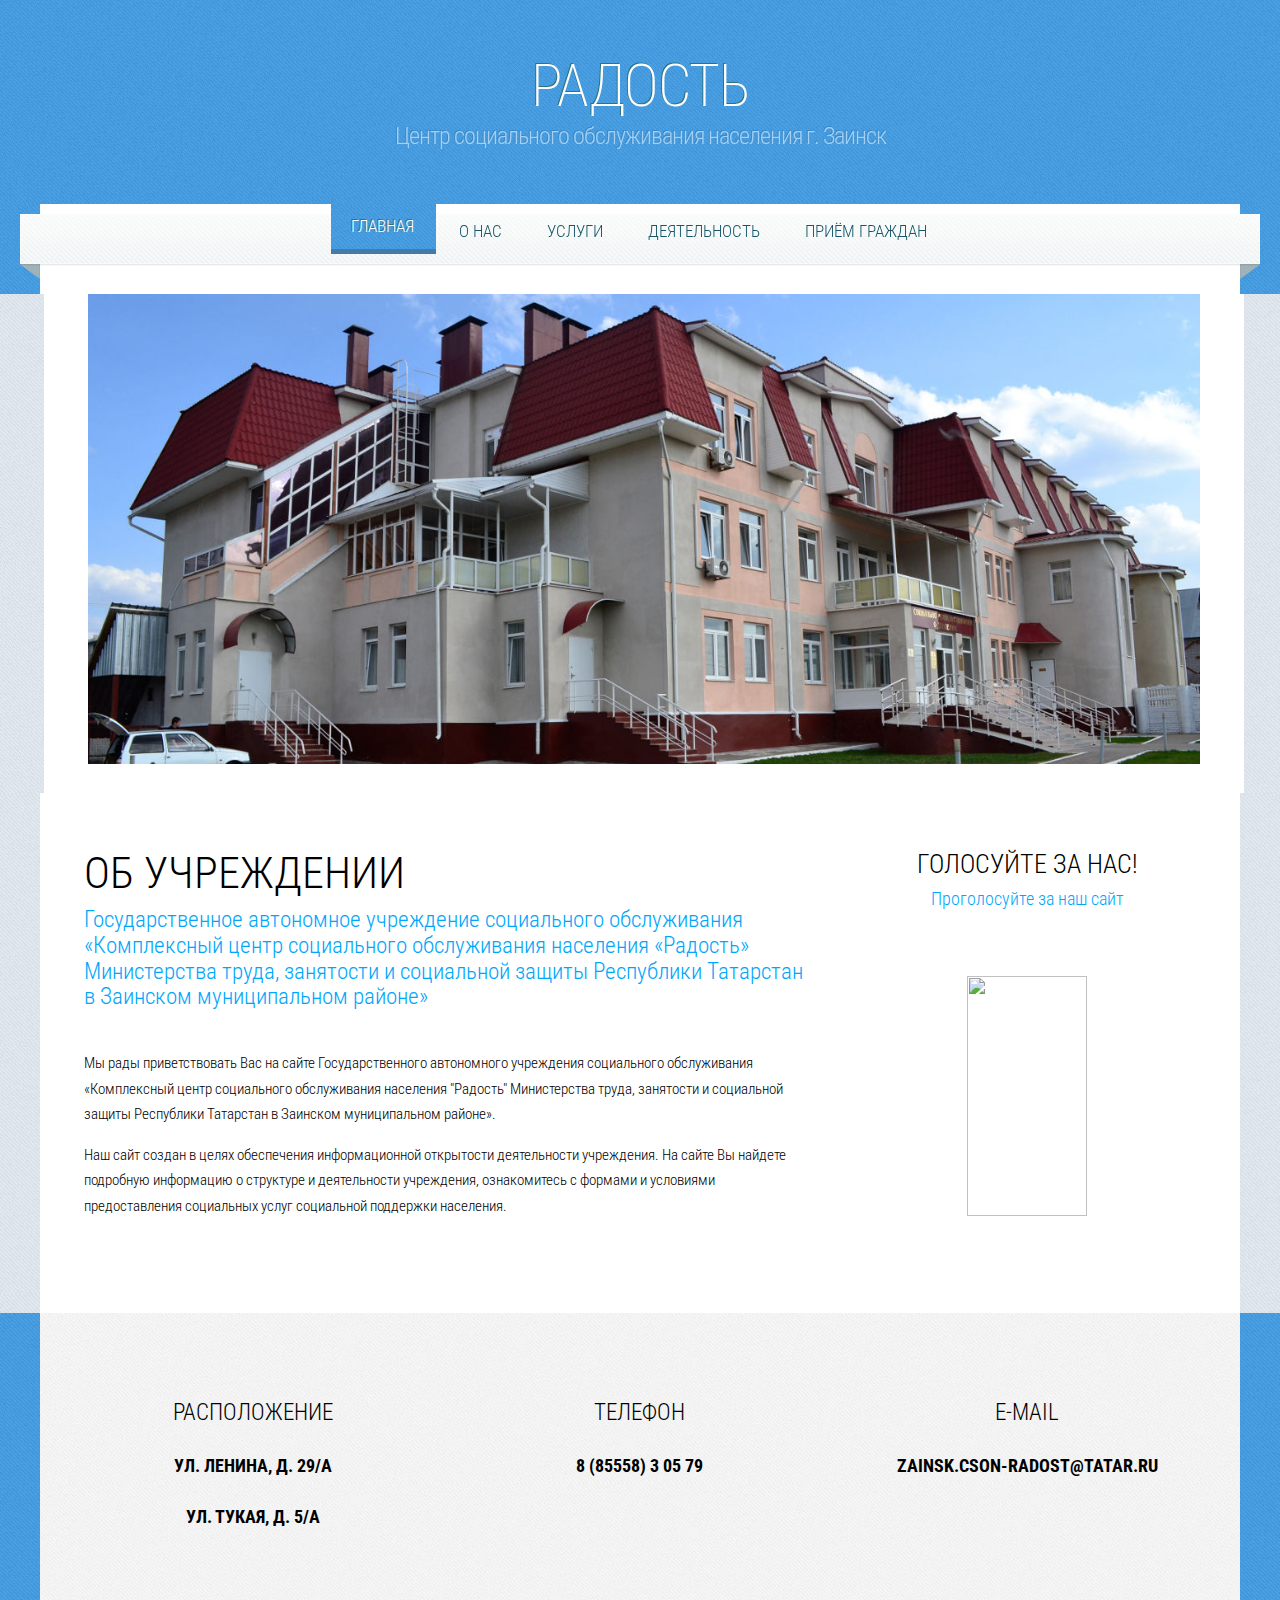
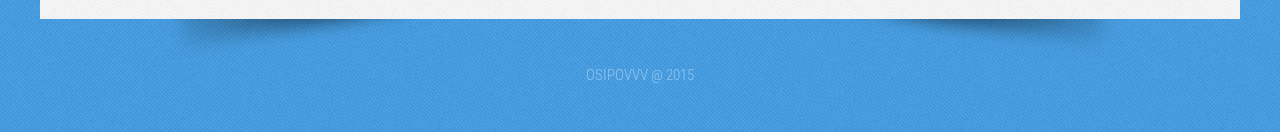
==== index.html @ c6bfb9ac "no message" ====
<!DOCTYPE HTML>
<!--
	Aqueous by TEMPLATED
    templated.co @templatedco
    Released for free under the Creative Commons Attribution 3.0 license (templated.co/license)
-->
<html>
	<head>
		<title>ЦСОН Радость</title>
		<meta http-equiv="content-type" content="text/html; charset=utf-8" />
		<meta name="description" content="" />
		<meta name="keywords" content="" />
		<link href='http://fonts.googleapis.com/css?family=Roboto+Condensed:700italic,400,300,700' rel='stylesheet' type='text/css'>
		<!--[if lte IE 8]><script src="js/html5shiv.js" type="text/javascript"></script><![endif]-->
		<script src="http://ajax.googleapis.com/ajax/libs/jquery/1.11.0/jquery.min.js"></script>
		<script src="js/skel.min.js"></script>
		<script src="js/skel-panels.min.js"></script>
		<script src="js/init.js"></script>
		<noscript>
			<link rel="stylesheet" href="css/skel-noscript.css" />
			<link rel="stylesheet" href="css/style.css" />
			<link rel="stylesheet" href="css/style-desktop.css" />
		</noscript>
	</head>
	<body class="homepage">

	<!-- Header -->
	<div id="header-wrapper">
		<div id="header">
			<div class="container">
				<div id="logo"> <!-- Logo -->
					<h1><a href="#">Радость</a></h1>
					<span>Центр социального обслуживания населения г. Заинск</span>
				</div>
			</div>
			<div id="menu-wrapper">
				<div class="container">
					<nav id="nav">
						<ul>
							<li class="active"><a href="index.html">Главная</a></li>
							<li><a href=#>О Нас</a></li>
							<li><a href=#>Услуги</a></li>
							<li><a href=#>Деятельность</a></li>
							<li><a href=#>Приём граждан</a></li>
						</ul>
					</nav>
				</div>
			</div>
		</div>
	</div>
	<!-- Header -->

	<!-- Main -->
		<div id="main-wrapper">

			<div id="banner">
				<div class="container">
					<div class="row">
						<section>
							<a href="#" class="image full"><img src="images/pics01.jpg" alt=""></a>
						</section>
					</div>
				</div>
			</div>

			<div class="container">
				<div id="main">

					<div class="row">

						<!-- Content -->
							<div id="content" class="8u skel-cell-important">
								<section>
									<header>
										<h2>Об учреждении</h2>
										<span class="byline">Государственное автономное учреждение социального обслуживания «Комплексный центр социального обслуживания населения «Радость»  Министерства труда, занятости и социальной защиты Республики Татарстан в Заинском муниципальном районе»</span>
									</header>
									<p>Мы рады приветствовать Вас на сайте Государственного автономного  учреждения социального обслуживания  «Комплексный центр социального обслуживания  населения "Радость" Министерства труда, занятости и социальной защиты Республики Татарстан в Заинском муниципальном районе».</p>
									<p>
										Наш сайт создан в целях обеспечения информационной открытости деятельности учреждения.
На сайте Вы найдете подробную информацию о структуре и деятельности учреждения, ознакомитесь с формами и условиями предоставления  социальных услуг социальной поддержки населения.
									</p>
								</section>
							</div>

						<!-- Sidebar -->
							<div id="sidebar" class="4u">
								<section>
									<header>
										<h2>Голосуйте за нас!</h2>
										<span class="byline">Проголосуйте за наш сайт</span>
									</header>
									<br>
									<a href="http://soc-grade.shkollegi.info/list/sendvote?id=190" target="_blank"><img height="240" width="120" src="http://soc-grade.shkollegi.info/img/s_banner.png"/></a>
								</section>
							</div>

					</div>

				</div>
			</div>
		</div>
	<!-- /Main -->

	<!-- Footer -->
		<div class="container">
			<div id="footer">
				<div class="row">
					<section class="4u">
						<header>
							<h2>Расположение</h2>
						</header>
						<h2>ул. Ленина, д. 29/а </h2></br>
						<h2>ул. Тукая, д. 5/а</h2>
					</section>
					<section class="4u">
						<header>
							<h2>Телефон</h2>
						</header>
						<h2>8 (85558) 3 05 79</h2>
					</section>
					<section class="4u">
						<header>
							<h2>E-mail</h2>
						</header>
						<h2>Zainsk.Cson-Radost@tatar.ru</h2>
					</section>
				</div>
			</div>
		</div>
	<!-- /Footer -->

	<!-- Copyright -->
		<div id="copyright">
			<div class="container">
				OsipoVVV @ 2015
			</div>
		</div>


	</body>
</html>
---- css/skel-noscript.css ----
/* Resets (http://meyerweb.com/eric/tools/css/reset/ | v2.0 | 20110126 | License: none (public domain)) */

	html,body,div,span,applet,object,iframe,h1,h2,h3,h4,h5,h6,p,blockquote,pre,a,abbr,acronym,address,big,cite,code,del,dfn,em,img,ins,kbd,q,s,samp,small,strike,strong,sub,sup,tt,var,b,u,i,center,dl,dt,dd,ol,ul,li,fieldset,form,label,legend,table,caption,tbody,tfoot,thead,tr,th,td,article,aside,canvas,details,embed,figure,figcaption,footer,header,hgroup,menu,nav,output,ruby,section,summary,time,mark,audio,video{margin:0;padding:0;border:0;font-size:100%;font:inherit;vertical-align:baseline;}article,aside,details,figcaption,figure,footer,header,hgroup,menu,nav,section{display:block;}body{line-height:1;}ol,ul{list-style:none;}blockquote,q{quotes:none;}blockquote:before,blockquote:after,q:before,q:after{content:'';content:none;}table{border-collapse:collapse;border-spacing:0;}body{-webkit-text-size-adjust:none}

/* Box Model */

	*, *:before, *:after {
		-moz-box-sizing: border-box;
		-webkit-box-sizing: border-box;
		-o-box-sizing: border-box;
		-ms-box-sizing: border-box;
		box-sizing: border-box;
	}

/* Container */

	body {
		min-width: 1200px;
	}

	.container {
		width: 1200px;
		margin-left: auto;
		margin-right: auto;
	}

	/* Modifiers */
	
		.container.small {
			width: 900px;
		}

		.container.big {
			width: 100%;
			max-width: 1500px;
			min-width: 1200px;
		}

/* Grid */

	/* Cells */

		.\31 2u { width: 100% }
		.\31 1u { width: 91.6666666667% }
		.\31 0u { width: 83.3333333333% }
		.\39 u { width: 75% }
		.\38 u { width: 66.6666666667% }
		.\37 u { width: 58.3333333333% }
		.\36 u { width: 50% }
		.\35 u { width: 41.6666666667% }
		.\34 u { width: 33.3333333333% }
		.\33 u { width: 25% }
		.\32 u { width: 16.6666666667% }
		.\31 u { width: 8.3333333333% }
		.\-11u { margin-left: 91.6666666667% }
		.\-10u { margin-left: 83.3333333333% }
		.\-9u { margin-left: 75% }
		.\-8u { margin-left: 66.6666666667% }
		.\-7u { margin-left: 58.3333333333% }
		.\-6u { margin-left: 50% }
		.\-5u { margin-left: 41.6666666667% }
		.\-4u { margin-left: 33.3333333333% }
		.\-3u { margin-left: 25% }
		.\-2u { margin-left: 16.6666666667% }
		.\-1u { margin-left: 8.3333333333% }

		.row > * {
			padding: 50px 0 0 50px;
			float: left;
			-moz-box-sizing: border-box;
			-webkit-box-sizing: border-box;
			-o-box-sizing: border-box;
			-ms-box-sizing: border-box;
			box-sizing: border-box;
		}

		.row + .row > * {
			padding-top: 50px;
		}

		.row {
			margin-left: -50px;
		}

	/* Rows */

		.row:after {
			content: '';
			display: block;
			clear: both;
			height: 0;
		}

		.row:first-child > * {
			padding-top: 0;
		}

		.row > * {
			padding-top: 0;
		}

		/* Modifiers */

			/* Flush */

				.row.flush {
					margin-left: 0;
				}

				.row.flush > * {
					padding: 0 !important;
				}

			/* Quarter */

				.row.quarter > * {
					padding: 12.5px 0 0 12.5px;
				}

				.row.quarter + .row.quarter > * {
					padding-top: 12.5px;
				}

				.row.quarter {
					margin-left: -12.5px;
				}

			/* Half */

				.row.half > * {
					padding: 25px 0 0 25px;
				}

				.row.half + .row.half > * {
					padding-top: 25px;
				}

				.row.half {
					margin-left: -25px;
				}

			/* One and (a) Half */

				.row.oneandhalf > * {
					padding: 75px 0 0 75px;
				}

				.row.oneandhalf + .row.oneandhalf > * {
					padding-top: 75px;
				}

				.row.oneandhalf {
					margin-left: -75px;
				}

			/* Double */

				.row.double > * {
					padding: 100px 0 0 100px;
				}

				.row.double + .row.double > * {
					padding-top: 100px;
				}

				.row.double {
					margin-left: -100px;
				}
---- css/style.css ----
/*
	Aqueous by TEMPLATED
    templated.co @templatedco
    Released for free under the Creative Commons Attribution 3.0 license (templated.co/license)
*/

@charset 'UTF-8';
@font-face{font-family:'FontAwesome';src:url('font/fontawesome-webfont.eot?v=4.0.1');src:url('font/fontawesome-webfont.eot?#iefix&v=4.0.1') format('embedded-opentype'),url('font/fontawesome-webfont.woff?v=4.0.1') format('woff'),url('font/fontawesome-webfont.ttf?v=4.0.1') format('truetype'),url('font/fontawesome-webfont.svg?v=4.0.1#fontawesomeregular') format('svg');font-weight:normal;font-style:normal}

/*********************************************************************************/
/* Basic                                                                         */
/*********************************************************************************/

	body
	{
		background: #4AA0E4 url(images/img01.jpg) repeat;
	}

	body,input,textarea,select
	{
		font-family: 'Roboto Condensed', sans-serif;
		font-size: 13pt;
		font-weight: 300;
		line-height: 1.75em;
	}

	h1,h2,h3,h4,h5,h6
	{
		font-weight: bold;
	}

		h1 a, h2 a, h3 a, h4 a, h5 a, h6 a
		{
			color: inherit;
			text-decoration: none;
		}

	/* Change this to whatever font weight/color pairing is most suitable */
	strong, b
	{
		font-weight: bold;
		color: #000000;
	}

	em, i
	{
		font-style: italic;
	}

	/* Don't forget to set this to something that matches the design */
	a
	{
		text-decoration: none;
		color: #333;
	}

	a:hover
	{
		text-decoration: underline;
	}

	sub
	{
		position: relative;
		top: 0.5em;
		font-size: 0.8em;
	}

	sup
	{
		position: relative;
		top: -0.5em;
		font-size: 0.8em;
	}

	hr
	{
		border: 0;
		border-top: solid 1px #ddd;
	}

	blockquote
	{
		border-left: solid 0.5em #ddd;
		padding: 1em 0 1em 2em;
		font-style: italic;
	}

	p, ul, ol, dl, table
	{
		margin-bottom: 1em;
	}

	header
	{
		margin-bottom: 2em;
	}

		header h2
		{
			line-height: 1em;
			text-transform: uppercase;
			font-weight: 300;
			font-size: 3em;
		}

		header .byline
		{
			display: block;
			margin: 0.5em 0 0 0;
			padding: 0 0 0.5em 0;
			font-size: 1.6em;
			color: #00A6FA;
		}

	footer
	{
		margin-top: 1em;
	}

	br.clear
	{
		clear: both;
	}

	/* Sections/Articles */

		section,
		article
		{
			margin-bottom: 3em;
		}

		section > :last-child,
		article > :last-child
		{
			margin-bottom: 0;
		}

		section:last-child,
		article:last-child
		{
			margin-bottom: 0;
		}

		.row > section,
		.row > article
		{
			margin-bottom: 0;
		}

	/* Images */

		.image
		{
			display: inline-block;
		}

			.image img
			{
				display: block;
				width: 100%;
			}

			.image.featured
			{
				display: block;
				width: 100%;
				margin: 0 0 2em 0;
			}

			.image.full
			{
				display: block;
				width: 100%;
				margin-bottom: 2em;
			}

			.image.left
			{
				float: left;
				margin: 0 2em 2em 0;
			}

			.image.centered
			{
				display: block;
				margin: 0 0 2em 0;
			}

				.image.centered img
				{
					margin: 0 auto;
					width: auto;
				}

	/* Lists */

		ul.default
		{
			list-style: none;
			margin: 0;
			padding: 0;
		}

			ul.default li
			{
				padding: 0.80em 0em;
				border-top: 1px solid;
				border-color: rgba(0,0,0,.1);
			}

			ul.default li:first-child
			{
				padding-top: 0em;
				border-top: none;
			}

			ul.default a
			{
				color: #333;
			}

		ul.style1 {
			margin: 0px;
			padding: 0px;
			list-style: none;
		}

			ul.style1 li {
				margin: 0px;
				padding: 30px 0px 20px 0px;
				background: url(images/img08.png) repeat-x left top;
			}

			ul.style1 a {
				display: block;
				text-decoration: none;
			}

			ul.style1 p {
			}

			ul.style1 a:hover {
				text-decoration: underline;
			}

			ul.style1 .date {
				float: left;
				width: 78px;
				height: 78px;
				margin: 0px 25px 0px 0px;
				padding: 6px 0px 0px 0px;
				background: url(images/img07.jpg) no-repeat left top;
				line-height: normal;
				letter-spacing: 1px;
				text-align: center;
				text-transform: uppercase;
				font-size: 0.8em;
				font-weight: 300;
				color: #FFFFFF;
			}

			ul.style1 .date b {
				display: block;
				margin: 5px 0px 0px 0px;
				padding: 0;
				letter-spacing: -1px;
				font-size: 3em;
				font-weight: 300;
				color: #FFFFFF;
			}

			ul.style1 .date a {
				color: #FFFFFF;
			}

			ul.style1 .date a:hover {
				text-decoration: none;
			}

			ul.style1 .first {
				padding-top: 0px;
				background: none;
			}

	/* Buttons */

		.button
		{
			position: relative;
			display: inline-block;
			margin-top: 0.5em;
			padding: 0.80em 1.5em;
			background: #4196d9;
			text-decoration: none;
			text-transform: uppercase;
			font-size: 1.2em;
			color: #FFF;
			-moz-transition: color 0.35s ease-in-out, background-color 0.35s ease-in-out;
			-webkit-transition: color 0.35s ease-in-out, background-color 0.35s ease-in-out;
			-o-transition: color 0.35s ease-in-out, background-color 0.35s ease-in-out;
			-ms-transition: color 0.35s ease-in-out, background-color 0.35s ease-in-out;
			transition: color 0.35s ease-in-out, background-color 0.35s ease-in-out;
			cursor: pointer;
		}

			.button:hover
			{
				background: #2b7ec0;
				color: #FFF !important;
			}

/*********************************************************************************/
/* Icons                                                                         */
/* Powered by Font Awesome by Dave Gandy | http://fontawesome.io                 */
/* Licensed under the SIL OFL 1.1 (font), MIT (CSS)                              */
/*********************************************************************************/

	.fa
	{
		text-decoration: none;
	}

		.fa.solo
		{
		}

			.fa.solo span
			{
				display: none;
			}

		.fa:before
		{
			display:inline-block;
			font-family: FontAwesome;
			font-size: 1.25em;
			text-decoration: none;
			font-style: normal;
			font-weight: normal;
			line-height: 1;
			-webkit-font-smoothing:antialiased;
			-moz-osx-font-smoothing:grayscale;
		}

		.fa-lg{font-size:1.3333333333333333em;line-height:.75em;vertical-align:-15%}
		.fa-2x{font-size:2em}
		.fa-3x{font-size:3em}
		.fa-4x{font-size:4em}
		.fa-5x{font-size:5em}
		.fa-fw{width:1.2857142857142858em;text-align:center}
		.fa-ul{padding-left:0;margin-left:2.142857142857143em;list-style-type:none}.fa-ul>li{position:relative}
		.fa-li{position:absolute;left:-2.142857142857143em;width:2.142857142857143em;top:.14285714285714285em;text-align:center}.fa-li.fa-lg{left:-1.8571428571428572em}
		.fa-border{padding:.2em .25em .15em;border:solid .08em #eee;border-radius:.1em}
		.pull-right{float:right}
		.pull-left{float:left}
		.fa.pull-left{margin-right:.3em}
		.fa.pull-right{margin-left:.3em}
		.fa-spin{-webkit-animation:spin 2s infinite linear;-moz-animation:spin 2s infinite linear;-o-animation:spin 2s infinite linear;animation:spin 2s infinite linear}
		@-moz-keyframes spin{0%{-moz-transform:rotate(0deg)} 100%{-moz-transform:rotate(359deg)}}@-webkit-keyframes spin{0%{-webkit-transform:rotate(0deg)} 100%{-webkit-transform:rotate(359deg)}}@-o-keyframes spin{0%{-o-transform:rotate(0deg)} 100%{-o-transform:rotate(359deg)}}@-ms-keyframes spin{0%{-ms-transform:rotate(0deg)} 100%{-ms-transform:rotate(359deg)}}@keyframes spin{0%{transform:rotate(0deg)} 100%{transform:rotate(359deg)}}.fa-rotate-90{filter:progid:DXImageTransform.Microsoft.BasicImage(rotation=1);-webkit-transform:rotate(90deg);-moz-transform:rotate(90deg);-ms-transform:rotate(90deg);-o-transform:rotate(90deg);transform:rotate(90deg)}
		.fa-rotate-180{filter:progid:DXImageTransform.Microsoft.BasicImage(rotation=2);-webkit-transform:rotate(180deg);-moz-transform:rotate(180deg);-ms-transform:rotate(180deg);-o-transform:rotate(180deg);transform:rotate(180deg)}
		.fa-rotate-270{filter:progid:DXImageTransform.Microsoft.BasicImage(rotation=3);-webkit-transform:rotate(270deg);-moz-transform:rotate(270deg);-ms-transform:rotate(270deg);-o-transform:rotate(270deg);transform:rotate(270deg)}
		.fa-flip-horizontal{filter:progid:DXImageTransform.Microsoft.BasicImage(rotation=0, mirror=1);-webkit-transform:scale(-1, 1);-moz-transform:scale(-1, 1);-ms-transform:scale(-1, 1);-o-transform:scale(-1, 1);transform:scale(-1, 1)}
		.fa-flip-vertical{filter:progid:DXImageTransform.Microsoft.BasicImage(rotation=2, mirror=1);-webkit-transform:scale(1, -1);-moz-transform:scale(1, -1);-ms-transform:scale(1, -1);-o-transform:scale(1, -1);transform:scale(1, -1)}
		.fa-stack{position:relative;display:inline-block;width:2em;height:2em;line-height:2em;vertical-align:middle}
		.fa-stack-1x,.fa-stack-2x{position:absolute;left:0;width:100%;text-align:center}
		.fa-stack-1x{line-height:inherit}
		.fa-stack-2x{font-size:2em}
		.fa-inverse{color:#fff}
		.fa-glass:before{content:"\f000"}
		.fa-music:before{content:"\f001"}
		.fa-search:before{content:"\f002"}
		.fa-envelope-o:before{content:"\f003"}
		.fa-heart:before{content:"\f004"}
		.fa-star:before{content:"\f005"}
		.fa-star-o:before{content:"\f006"}
		.fa-user:before{content:"\f007"}
		.fa-film:before{content:"\f008"}
		.fa-th-large:before{content:"\f009"}
		.fa-th:before{content:"\f00a"}
		.fa-th-list:before{content:"\f00b"}
		.fa-check:before{content:"\f00c"}
		.fa-times:before{content:"\f00d"}
		.fa-search-plus:before{content:"\f00e"}
		.fa-search-minus:before{content:"\f010"}
		.fa-power-off:before{content:"\f011"}
		.fa-signal:before{content:"\f012"}
		.fa-gear:before,.fa-cog:before{content:"\f013"}
		.fa-trash-o:before{content:"\f014"}
		.fa-home:before{content:"\f015"}
		.fa-file-o:before{content:"\f016"}
		.fa-clock-o:before{content:"\f017"}
		.fa-road:before{content:"\f018"}
		.fa-download:before{content:"\f019"}
		.fa-arrow-circle-o-down:before{content:"\f01a"}
		.fa-arrow-circle-o-up:before{content:"\f01b"}
		.fa-inbox:before{content:"\f01c"}
		.fa-play-circle-o:before{content:"\f01d"}
		.fa-rotate-right:before,.fa-repeat:before{content:"\f01e"}
		.fa-refresh:before{content:"\f021"}
		.fa-list-alt:before{content:"\f022"}
		.fa-lock:before{content:"\f023"}
		.fa-flag:before{content:"\f024"}
		.fa-headphones:before{content:"\f025"}
		.fa-volume-off:before{content:"\f026"}
		.fa-volume-down:before{content:"\f027"}
		.fa-volume-up:before{content:"\f028"}
		.fa-qrcode:before{content:"\f029"}
		.fa-barcode:before{content:"\f02a"}
		.fa-tag:before{content:"\f02b"}
		.fa-tags:before{content:"\f02c"}
		.fa-book:before{content:"\f02d"}
		.fa-bookmark:before{content:"\f02e"}
		.fa-print:before{content:"\f02f"}
		.fa-camera:before{content:"\f030"}
		.fa-font:before{content:"\f031"}
		.fa-bold:before{content:"\f032"}
		.fa-italic:before{content:"\f033"}
		.fa-text-height:before{content:"\f034"}
		.fa-text-width:before{content:"\f035"}
		.fa-align-left:before{content:"\f036"}
		.fa-align-center:before{content:"\f037"}
		.fa-align-right:before{content:"\f038"}
		.fa-align-justify:before{content:"\f039"}
		.fa-list:before{content:"\f03a"}
		.fa-dedent:before,.fa-outdent:before{content:"\f03b"}
		.fa-indent:before{content:"\f03c"}
		.fa-video-camera:before{content:"\f03d"}
		.fa-picture-o:before{content:"\f03e"}
		.fa-pencil:before{content:"\f040"}
		.fa-map-marker:before{content:"\f041"}
		.fa-adjust:before{content:"\f042"}
		.fa-tint:before{content:"\f043"}
		.fa-edit:before,.fa-pencil-square-o:before{content:"\f044"}
		.fa-share-square-o:before{content:"\f045"}
		.fa-check-square-o:before{content:"\f046"}
		.fa-move:before{content:"\f047"}
		.fa-step-backward:before{content:"\f048"}
		.fa-fast-backward:before{content:"\f049"}
		.fa-backward:before{content:"\f04a"}
		.fa-play:before{content:"\f04b"}
		.fa-pause:before{content:"\f04c"}
		.fa-stop:before{content:"\f04d"}
		.fa-forward:before{content:"\f04e"}
		.fa-fast-forward:before{content:"\f050"}
		.fa-step-forward:before{content:"\f051"}
		.fa-eject:before{content:"\f052"}
		.fa-chevron-left:before{content:"\f053"}
		.fa-chevron-right:before{content:"\f054"}
		.fa-plus-circle:before{content:"\f055"}
		.fa-minus-circle:before{content:"\f056"}
		.fa-times-circle:before{content:"\f057"}
		.fa-check-circle:before{content:"\f058"}
		.fa-question-circle:before{content:"\f059"}
		.fa-info-circle:before{content:"\f05a"}
		.fa-crosshairs:before{content:"\f05b"}
		.fa-times-circle-o:before{content:"\f05c"}
		.fa-check-circle-o:before{content:"\f05d"}
		.fa-ban:before{content:"\f05e"}
		.fa-arrow-left:before{content:"\f060"}
		.fa-arrow-right:before{content:"\f061"}
		.fa-arrow-up:before{content:"\f062"}
		.fa-arrow-down:before{content:"\f063"}
		.fa-mail-forward:before,.fa-share:before{content:"\f064"}
		.fa-resize-full:before{content:"\f065"}
		.fa-resize-small:before{content:"\f066"}
		.fa-plus:before{content:"\f067"}
		.fa-minus:before{content:"\f068"}
		.fa-asterisk:before{content:"\f069"}
		.fa-exclamation-circle:before{content:"\f06a"}
		.fa-gift:before{content:"\f06b"}
		.fa-leaf:before{content:"\f06c"}
		.fa-fire:before{content:"\f06d"}
		.fa-eye:before{content:"\f06e"}
		.fa-eye-slash:before{content:"\f070"}
		.fa-warning:before,.fa-exclamation-triangle:before{content:"\f071"}
		.fa-plane:before{content:"\f072"}
		.fa-calendar:before{content:"\f073"}
		.fa-random:before{content:"\f074"}
		.fa-comment:before{content:"\f075"}
		.fa-magnet:before{content:"\f076"}
		.fa-chevron-up:before{content:"\f077"}
		.fa-chevron-down:before{content:"\f078"}
		.fa-retweet:before{content:"\f079"}
		.fa-shopping-cart:before{content:"\f07a"}
		.fa-folder:before{content:"\f07b"}
		.fa-folder-open:before{content:"\f07c"}
		.fa-resize-vertical:before{content:"\f07d"}
		.fa-resize-horizontal:before{content:"\f07e"}
		.fa-bar-chart-o:before{content:"\f080"}
		.fa-twitter-square:before{content:"\f081"}
		.fa-facebook-square:before{content:"\f082"}
		.fa-camera-retro:before{content:"\f083"}
		.fa-key:before{content:"\f084"}
		.fa-gears:before,.fa-cogs:before{content:"\f085"}
		.fa-comments:before{content:"\f086"}
		.fa-thumbs-o-up:before{content:"\f087"}
		.fa-thumbs-o-down:before{content:"\f088"}
		.fa-star-half:before{content:"\f089"}
		.fa-heart-o:before{content:"\f08a"}
		.fa-sign-out:before{content:"\f08b"}
		.fa-linkedin-square:before{content:"\f08c"}
		.fa-thumb-tack:before{content:"\f08d"}
		.fa-external-link:before{content:"\f08e"}
		.fa-sign-in:before{content:"\f090"}
		.fa-trophy:before{content:"\f091"}
		.fa-github-square:before{content:"\f092"}
		.fa-upload:before{content:"\f093"}
		.fa-lemon-o:before{content:"\f094"}
		.fa-phone:before{content:"\f095"}
		.fa-square-o:before{content:"\f096"}
		.fa-bookmark-o:before{content:"\f097"}
		.fa-phone-square:before{content:"\f098"}
		.fa-twitter:before{content:"\f099"}
		.fa-facebook:before{content:"\f09a"}
		.fa-github:before{content:"\f09b"}
		.fa-unlock:before{content:"\f09c"}
		.fa-credit-card:before{content:"\f09d"}
		.fa-rss:before{content:"\f09e"}
		.fa-hdd-o:before{content:"\f0a0"}
		.fa-bullhorn:before{content:"\f0a1"}
		.fa-bell:before{content:"\f0f3"}
		.fa-certificate:before{content:"\f0a3"}
		.fa-hand-o-right:before{content:"\f0a4"}
		.fa-hand-o-left:before{content:"\f0a5"}
		.fa-hand-o-up:before{content:"\f0a6"}
		.fa-hand-o-down:before{content:"\f0a7"}
		.fa-arrow-circle-left:before{content:"\f0a8"}
		.fa-arrow-circle-right:before{content:"\f0a9"}
		.fa-arrow-circle-up:before{content:"\f0aa"}
		.fa-arrow-circle-down:before{content:"\f0ab"}
		.fa-globe:before{content:"\f0ac"}
		.fa-wrench:before{content:"\f0ad"}
		.fa-tasks:before{content:"\f0ae"}
		.fa-filter:before{content:"\f0b0"}
		.fa-briefcase:before{content:"\f0b1"}
		.fa-fullscreen:before{content:"\f0b2"}
		.fa-group:before{content:"\f0c0"}
		.fa-chain:before,.fa-link:before{content:"\f0c1"}
		.fa-cloud:before{content:"\f0c2"}
		.fa-flask:before{content:"\f0c3"}
		.fa-cut:before,.fa-scissors:before{content:"\f0c4"}
		.fa-copy:before,.fa-files-o:before{content:"\f0c5"}
		.fa-paperclip:before{content:"\f0c6"}
		.fa-save:before,.fa-floppy-o:before{content:"\f0c7"}
		.fa-square:before{content:"\f0c8"}
		.fa-reorder:before{content:"\f0c9"}
		.fa-list-ul:before{content:"\f0ca"}
		.fa-list-ol:before{content:"\f0cb"}
		.fa-strikethrough:before{content:"\f0cc"}
		.fa-underline:before{content:"\f0cd"}
		.fa-table:before{content:"\f0ce"}
		.fa-magic:before{content:"\f0d0"}
		.fa-truck:before{content:"\f0d1"}
		.fa-pinterest:before{content:"\f0d2"}
		.fa-pinterest-square:before{content:"\f0d3"}
		.fa-google-plus-square:before{content:"\f0d4"}
		.fa-google-plus:before{content:"\f0d5"}
		.fa-money:before{content:"\f0d6"}
		.fa-caret-down:before{content:"\f0d7"}
		.fa-caret-up:before{content:"\f0d8"}
		.fa-caret-left:before{content:"\f0d9"}
		.fa-caret-right:before{content:"\f0da"}
		.fa-columns:before{content:"\f0db"}
		.fa-unsorted:before,.fa-sort:before{content:"\f0dc"}
		.fa-sort-down:before,.fa-sort-asc:before{content:"\f0dd"}
		.fa-sort-up:before,.fa-sort-desc:before{content:"\f0de"}
		.fa-envelope:before{content:"\f0e0"}
		.fa-linkedin:before{content:"\f0e1"}
		.fa-rotate-left:before,.fa-undo:before{content:"\f0e2"}
		.fa-legal:before,.fa-gavel:before{content:"\f0e3"}
		.fa-dashboard:before,.fa-tachometer:before{content:"\f0e4"}
		.fa-comment-o:before{content:"\f0e5"}
		.fa-comments-o:before{content:"\f0e6"}
		.fa-flash:before,.fa-bolt:before{content:"\f0e7"}
		.fa-sitemap:before{content:"\f0e8"}
		.fa-umbrella:before{content:"\f0e9"}
		.fa-paste:before,.fa-clipboard:before{content:"\f0ea"}
		.fa-lightbulb-o:before{content:"\f0eb"}
		.fa-exchange:before{content:"\f0ec"}
		.fa-cloud-download:before{content:"\f0ed"}
		.fa-cloud-upload:before{content:"\f0ee"}
		.fa-user-md:before{content:"\f0f0"}
		.fa-stethoscope:before{content:"\f0f1"}
		.fa-suitcase:before{content:"\f0f2"}
		.fa-bell-o:before{content:"\f0a2"}
		.fa-coffee:before{content:"\f0f4"}
		.fa-cutlery:before{content:"\f0f5"}
		.fa-file-text-o:before{content:"\f0f6"}
		.fa-building:before{content:"\f0f7"}
		.fa-hospital:before{content:"\f0f8"}
		.fa-ambulance:before{content:"\f0f9"}
		.fa-medkit:before{content:"\f0fa"}
		.fa-fighter-jet:before{content:"\f0fb"}
		.fa-beer:before{content:"\f0fc"}
		.fa-h-square:before{content:"\f0fd"}
		.fa-plus-square:before{content:"\f0fe"}
		.fa-angle-double-left:before{content:"\f100"}
		.fa-angle-double-right:before{content:"\f101"}
		.fa-angle-double-up:before{content:"\f102"}
		.fa-angle-double-down:before{content:"\f103"}
		.fa-angle-left:before{content:"\f104"}
		.fa-angle-right:before{content:"\f105"}
		.fa-angle-up:before{content:"\f106"}
		.fa-angle-down:before{content:"\f107"}
		.fa-desktop:before{content:"\f108"}
		.fa-laptop:before{content:"\f109"}
		.fa-tablet:before{content:"\f10a"}
		.fa-mobile-phone:before,.fa-mobile:before{content:"\f10b"}
		.fa-circle-o:before{content:"\f10c"}
		.fa-quote-left:before{content:"\f10d"}
		.fa-quote-right:before{content:"\f10e"}
		.fa-spinner:before{content:"\f110"}
		.fa-circle:before{content:"\f111"}
		.fa-mail-reply:before,.fa-reply:before{content:"\f112"}
		.fa-github-alt:before{content:"\f113"}
		.fa-folder-o:before{content:"\f114"}
		.fa-folder-open-o:before{content:"\f115"}
		.fa-expand-o:before{content:"\f116"}
		.fa-collapse-o:before{content:"\f117"}
		.fa-smile-o:before{content:"\f118"}
		.fa-frown-o:before{content:"\f119"}
		.fa-meh-o:before{content:"\f11a"}
		.fa-gamepad:before{content:"\f11b"}
		.fa-keyboard-o:before{content:"\f11c"}
		.fa-flag-o:before{content:"\f11d"}
		.fa-flag-checkered:before{content:"\f11e"}
		.fa-terminal:before{content:"\f120"}
		.fa-code:before{content:"\f121"}
		.fa-reply-all:before{content:"\f122"}
		.fa-mail-reply-all:before{content:"\f122"}
		.fa-star-half-empty:before,.fa-star-half-full:before,.fa-star-half-o:before{content:"\f123"}
		.fa-location-arrow:before{content:"\f124"}
		.fa-crop:before{content:"\f125"}
		.fa-code-fork:before{content:"\f126"}
		.fa-unlink:before,.fa-chain-broken:before{content:"\f127"}
		.fa-question:before{content:"\f128"}
		.fa-info:before{content:"\f129"}
		.fa-exclamation:before{content:"\f12a"}
		.fa-superscript:before{content:"\f12b"}
		.fa-subscript:before{content:"\f12c"}
		.fa-eraser:before{content:"\f12d"}
		.fa-puzzle-piece:before{content:"\f12e"}
		.fa-microphone:before{content:"\f130"}
		.fa-microphone-slash:before{content:"\f131"}
		.fa-shield:before{content:"\f132"}
		.fa-calendar-o:before{content:"\f133"}
		.fa-fire-extinguisher:before{content:"\f134"}
		.fa-rocket:before{content:"\f135"}
		.fa-maxcdn:before{content:"\f136"}
		.fa-chevron-circle-left:before{content:"\f137"}
		.fa-chevron-circle-right:before{content:"\f138"}
		.fa-chevron-circle-up:before{content:"\f139"}
		.fa-chevron-circle-down:before{content:"\f13a"}
		.fa-html5:before{content:"\f13b"}
		.fa-css3:before{content:"\f13c"}
		.fa-anchor:before{content:"\f13d"}
		.fa-unlock-o:before{content:"\f13e"}
		.fa-bullseye:before{content:"\f140"}
		.fa-ellipsis-horizontal:before{content:"\f141"}
		.fa-ellipsis-vertical:before{content:"\f142"}
		.fa-rss-square:before{content:"\f143"}
		.fa-play-circle:before{content:"\f144"}
		.fa-ticket:before{content:"\f145"}
		.fa-minus-square:before{content:"\f146"}
		.fa-minus-square-o:before{content:"\f147"}
		.fa-level-up:before{content:"\f148"}
		.fa-level-down:before{content:"\f149"}
		.fa-check-square:before{content:"\f14a"}
		.fa-pencil-square:before{content:"\f14b"}
		.fa-external-link-square:before{content:"\f14c"}
		.fa-share-square:before{content:"\f14d"}
		.fa-compass:before{content:"\f14e"}
		.fa-toggle-down:before,.fa-caret-square-o-down:before{content:"\f150"}
		.fa-toggle-up:before,.fa-caret-square-o-up:before{content:"\f151"}
		.fa-toggle-right:before,.fa-caret-square-o-right:before{content:"\f152"}
		.fa-euro:before,.fa-eur:before{content:"\f153"}
		.fa-gbp:before{content:"\f154"}
		.fa-dollar:before,.fa-usd:before{content:"\f155"}
		.fa-rupee:before,.fa-inr:before{content:"\f156"}
		.fa-cny:before,.fa-rmb:before,.fa-yen:before,.fa-jpy:before{content:"\f157"}
		.fa-ruble:before,.fa-rouble:before,.fa-rub:before{content:"\f158"}
		.fa-won:before,.fa-krw:before{content:"\f159"}
		.fa-bitcoin:before,.fa-btc:before{content:"\f15a"}
		.fa-file:before{content:"\f15b"}
		.fa-file-text:before{content:"\f15c"}
		.fa-sort-alpha-asc:before{content:"\f15d"}
		.fa-sort-alpha-desc:before{content:"\f15e"}
		.fa-sort-amount-asc:before{content:"\f160"}
		.fa-sort-amount-desc:before{content:"\f161"}
		.fa-sort-numeric-asc:before{content:"\f162"}
		.fa-sort-numeric-desc:before{content:"\f163"}
		.fa-thumbs-up:before{content:"\f164"}
		.fa-thumbs-down:before{content:"\f165"}
		.fa-youtube-square:before{content:"\f166"}
		.fa-youtube:before{content:"\f167"}
		.fa-xing:before{content:"\f168"}
		.fa-xing-square:before{content:"\f169"}
		.fa-youtube-play:before{content:"\f16a"}
		.fa-dropbox:before{content:"\f16b"}
		.fa-stack-overflow:before{content:"\f16c"}
		.fa-instagram:before{content:"\f16d"}
		.fa-flickr:before{content:"\f16e"}
		.fa-adn:before{content:"\f170"}
		.fa-bitbucket:before{content:"\f171"}
		.fa-bitbucket-square:before{content:"\f172"}
		.fa-tumblr:before{content:"\f173"}
		.fa-tumblr-square:before{content:"\f174"}
		.fa-long-arrow-down:before{content:"\f175"}
		.fa-long-arrow-up:before{content:"\f176"}
		.fa-long-arrow-left:before{content:"\f177"}
		.fa-long-arrow-right:before{content:"\f178"}
		.fa-apple:before{content:"\f179"}
		.fa-windows:before{content:"\f17a"}
		.fa-android:before{content:"\f17b"}
		.fa-linux:before{content:"\f17c"}
		.fa-dribbble:before{content:"\f17d"}
		.fa-skype:before{content:"\f17e"}
		.fa-foursquare:before{content:"\f180"}
		.fa-trello:before{content:"\f181"}
		.fa-female:before{content:"\f182"}
		.fa-male:before{content:"\f183"}
		.fa-gittip:before{content:"\f184"}
		.fa-sun-o:before{content:"\f185"}
		.fa-moon-o:before{content:"\f186"}
		.fa-archive:before{content:"\f187"}
		.fa-bug:before{content:"\f188"}
		.fa-vk:before{content:"\f189"}
		.fa-weibo:before{content:"\f18a"}
		.fa-renren:before{content:"\f18b"}
		.fa-pagelines:before{content:"\f18c"}
		.fa-stack-exchange:before{content:"\f18d"}
		.fa-arrow-circle-o-right:before{content:"\f18e"}
		.fa-arrow-circle-o-left:before{content:"\f190"}
		.fa-toggle-left:before,.fa-caret-square-o-left:before{content:"\f191"}
		.fa-dot-circle-o:before{content:"\f192"}
		.fa-wheelchair:before{content:"\f193"}
		.fa-vimeo-square:before{content:"\f194"}
		.fa-turkish-lira:before,.fa-try:before{content:"\f195"}

/*********************************************************************************/
/* Header                                                                        */
/*********************************************************************************/

	#header
	{
		position: relative;
	}

	#logo {
		overflow: hidden;
		text-align: center;
		height: 160px;
	}

	#logo h1 a {
		display: block;
		padding: 30px 0px 0px 0px;
		letter-spacing: -1px;
		text-align: center;
		text-decoration: none;
		text-shadow: -1px -1px 0px #2C7485;
		text-transform: uppercase;
		font-size: 44pt;
		font-weight: 200;
		color: #FFFFFF;
	}

	#logo span {
		display: inline-block;
		padding: 10px 0px 0px 0px;
		letter-spacing: -1px;
		text-align: center;
		text-shadow: -1px -1px 0px #388ACA;
		font-size: 18pt;
		color: #A5D0F2;
	}

	#menu-wrapper {
		height: 90px;
		background: url(images/img05.jpg) no-repeat center top;
	}

	#nav {
		height: 90px;
	}

	#nav ul {
		text-align: center;
	}

	#nav li {
		display: inline-block;
		position: relative;
		padding: 0px 20px;
	}

	#nav a {
		display: block;
		float: left;
		margin-right: 2px;
		text-decoration: none;
		text-transform: uppercase;
		line-height: 45px;
		font-size: 13pt;
		color: #16576B;
	}

	#nav .active {
		background: url(images/img01.jpg) repeat;
		border-bottom: 5px solid #437BA7;
		text-shadow: -1px -1px 0px #2C7485;
		color: #FFFFFF;
	}

	#nav .active a {
		color: #FFFFFF;
	}

/*********************************************************************************/
/* Banner                                                                        */
/*********************************************************************************/

	#banner
	{
		position: relative;
		padding: 0em 3em;
		color: #fff;
	}

/*********************************************************************************/
/* Main                                                                          */
/*********************************************************************************/

	#main-wrapper
	{
		background: url(images/img03.jpg) repeat;
	}

	#main
	{
		position: relative;
		background: #FFF;
	}

	#sidebar {
		text-align: center;
	}
	#sidebar header h2
	{
		font-size: 1.8em;
	}

	#sidebar header .byline
	{
		font-size: 1.2em;
	}
	#sidebar a {
		left: calc(50% - 60px);
	}

/*********************************************************************************/
/* Footer                                                                        */
/*********************************************************************************/

	#footer
	{
		position: relative;
		background: #FFF url(images/img09.jpg) repeat;
	}

	#footer header h2
	{
		text-align: center;
		font-size: 1.6em;
	}
	#footer h2 {
		font-size: 1.2em;
		text-align: center;
		text-transform: uppercase;
	}

/*********************************************************************************/
/* Copyright                                                                     */
/*********************************************************************************/

	#copyright
	{
		position: relative;
		padding: 3em 0em;
		background: url(images/img10.png) no-repeat center top;
		text-align: center;
		text-transform: uppercase;
		color: rgba(255,255,255,.4);
	}

	#copyright .container
	{
	}

	#copyright a
	{
		text-decoration: none;
		color: rgba(255,255,255,.6);
	}
---- css/style-desktop.css ----
/*
	Aqueous by TEMPLATED
    templated.co @templatedco
    Released for free under the Creative Commons Attribution 3.0 license (templated.co/license)
*/

/*********************************************************************************/
/* Basic                                                                         */
/*********************************************************************************/

	body,input,textarea,select
	{
		font-size: 11pt;
	}

/*********************************************************************************/
/* Header                                                                        */
/*********************************************************************************/

	#header
	{
		padding-top: 3em;
	}

	#logo span {
		padding-top: 1em;
	}

/*********************************************************************************/
/* Banner                                                                        */
/*********************************************************************************/

	#banner
	{
		position: relative;
		padding: 0em 3em;
		color: #fff;
	}
	
	#banner .container
	{
		background: #FFF;
	}
	
	#banner .full
	{
		padding: 0em 3em;
	}

/*********************************************************************************/
/* Main                                                                          */
/*********************************************************************************/

	#main
	{
		padding: 4em 3em 6em 3em;
	}

/*********************************************************************************/
/* Footer                                                                        */
/*********************************************************************************/
	
	#footer
	{
		padding: 6em 3em;
	}
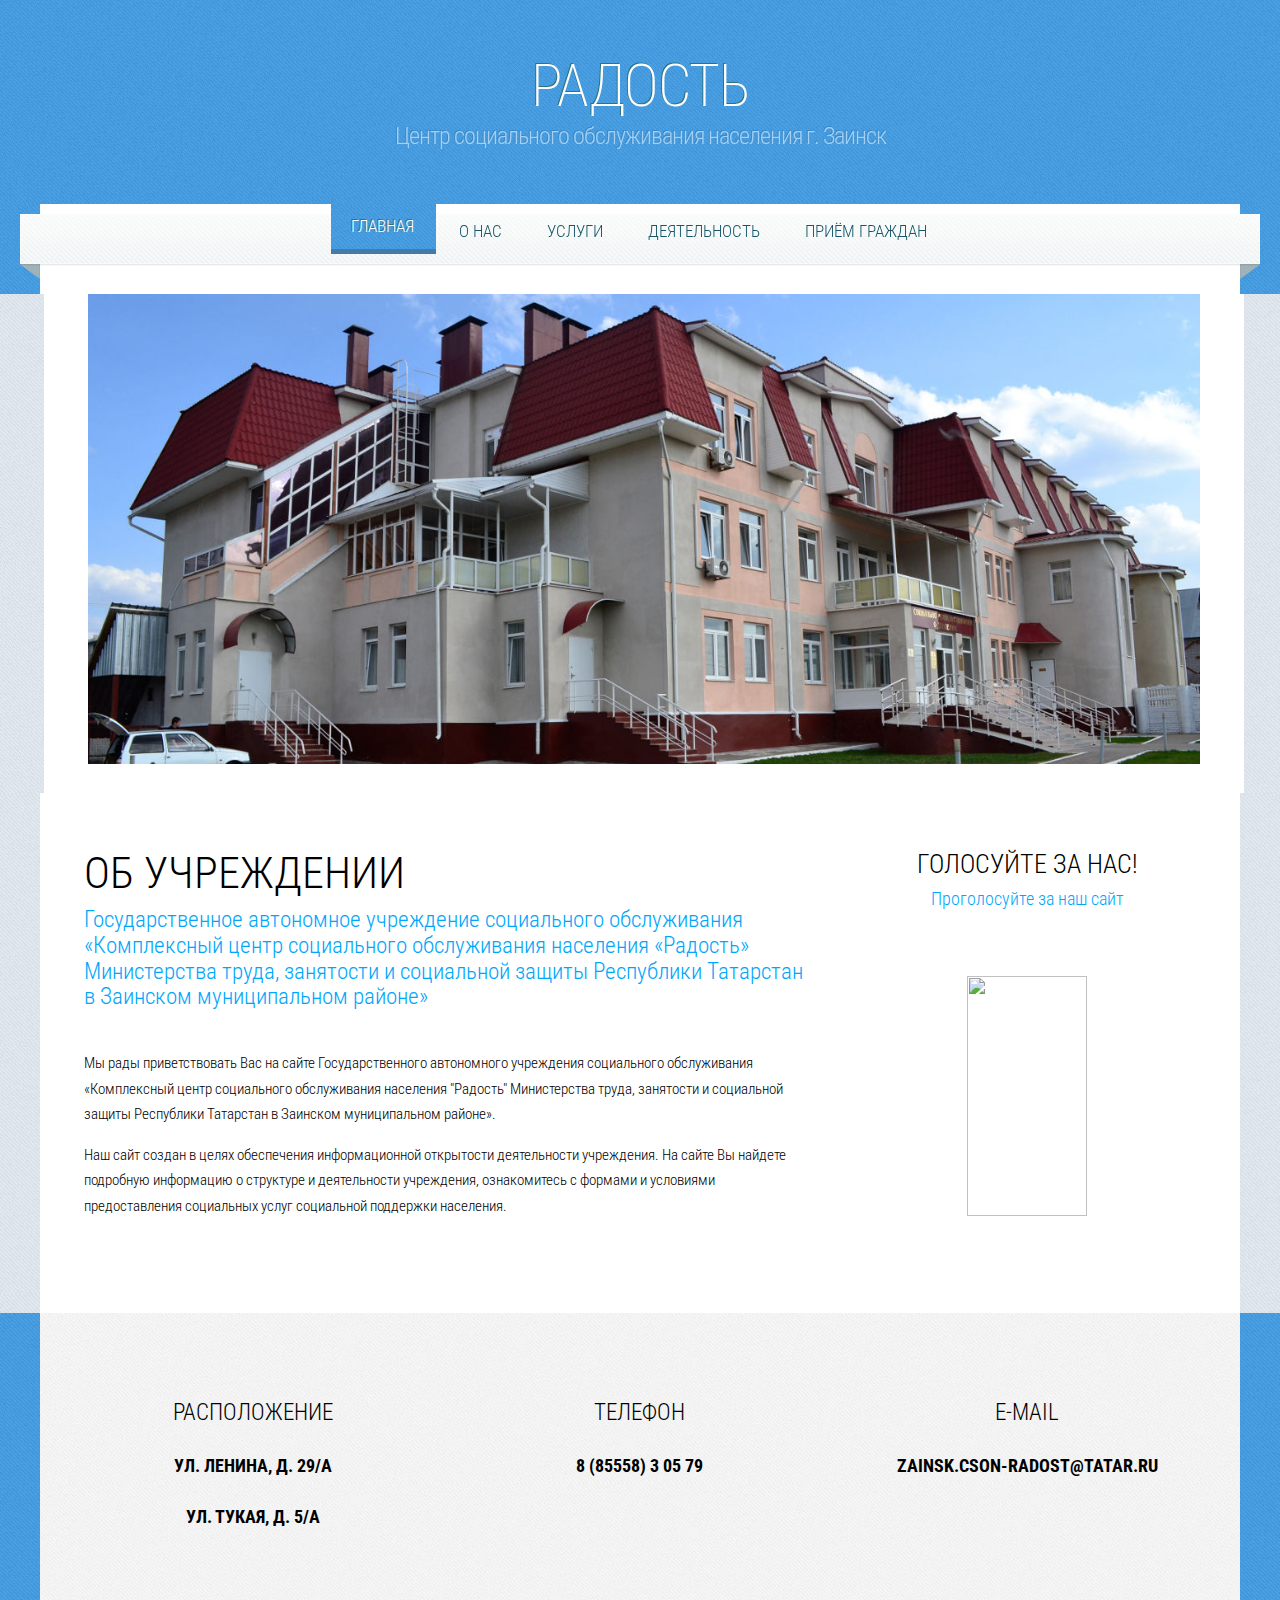
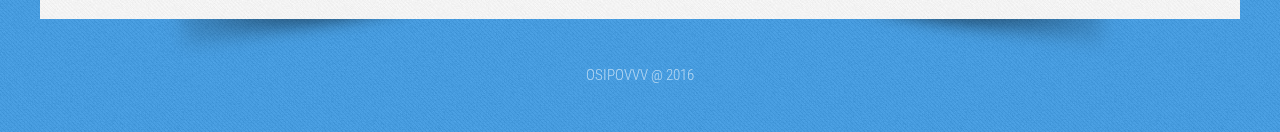
==== commit cef88b96: "123" ====
--- a/index.html
+++ b/index.html
@@ -38,7 +38,7 @@
 					<nav id="nav">
 						<ul>
 							<li class="active"><a href="index.html">Главная</a></li>
-							<li><a href=#>О Нас</a></li>
+							<li><a href="about.html">О Нас</a></li>
 							<li><a href=#>Услуги</a></li>
 							<li><a href=#>Деятельность</a></li>
 							<li><a href=#>Приём граждан</a></li>
@@ -133,7 +133,7 @@
 	<!-- Copyright -->
 		<div id="copyright">
 			<div class="container">
-				OsipoVVV @ 2015
+				<a href="vk.com/buktop98">OsipoVVV @ 2016</a>
 			</div>
 		</div>
 
--- a/css/style.css
+++ b/css/style.css
@@ -904,3 +904,8 @@
 		text-decoration: none;
 		color: rgba(255,255,255,.6);
 	}
+	.yandexmaps {
+		position: relative;
+		width: 1000px;
+		left: 100px;
+	}
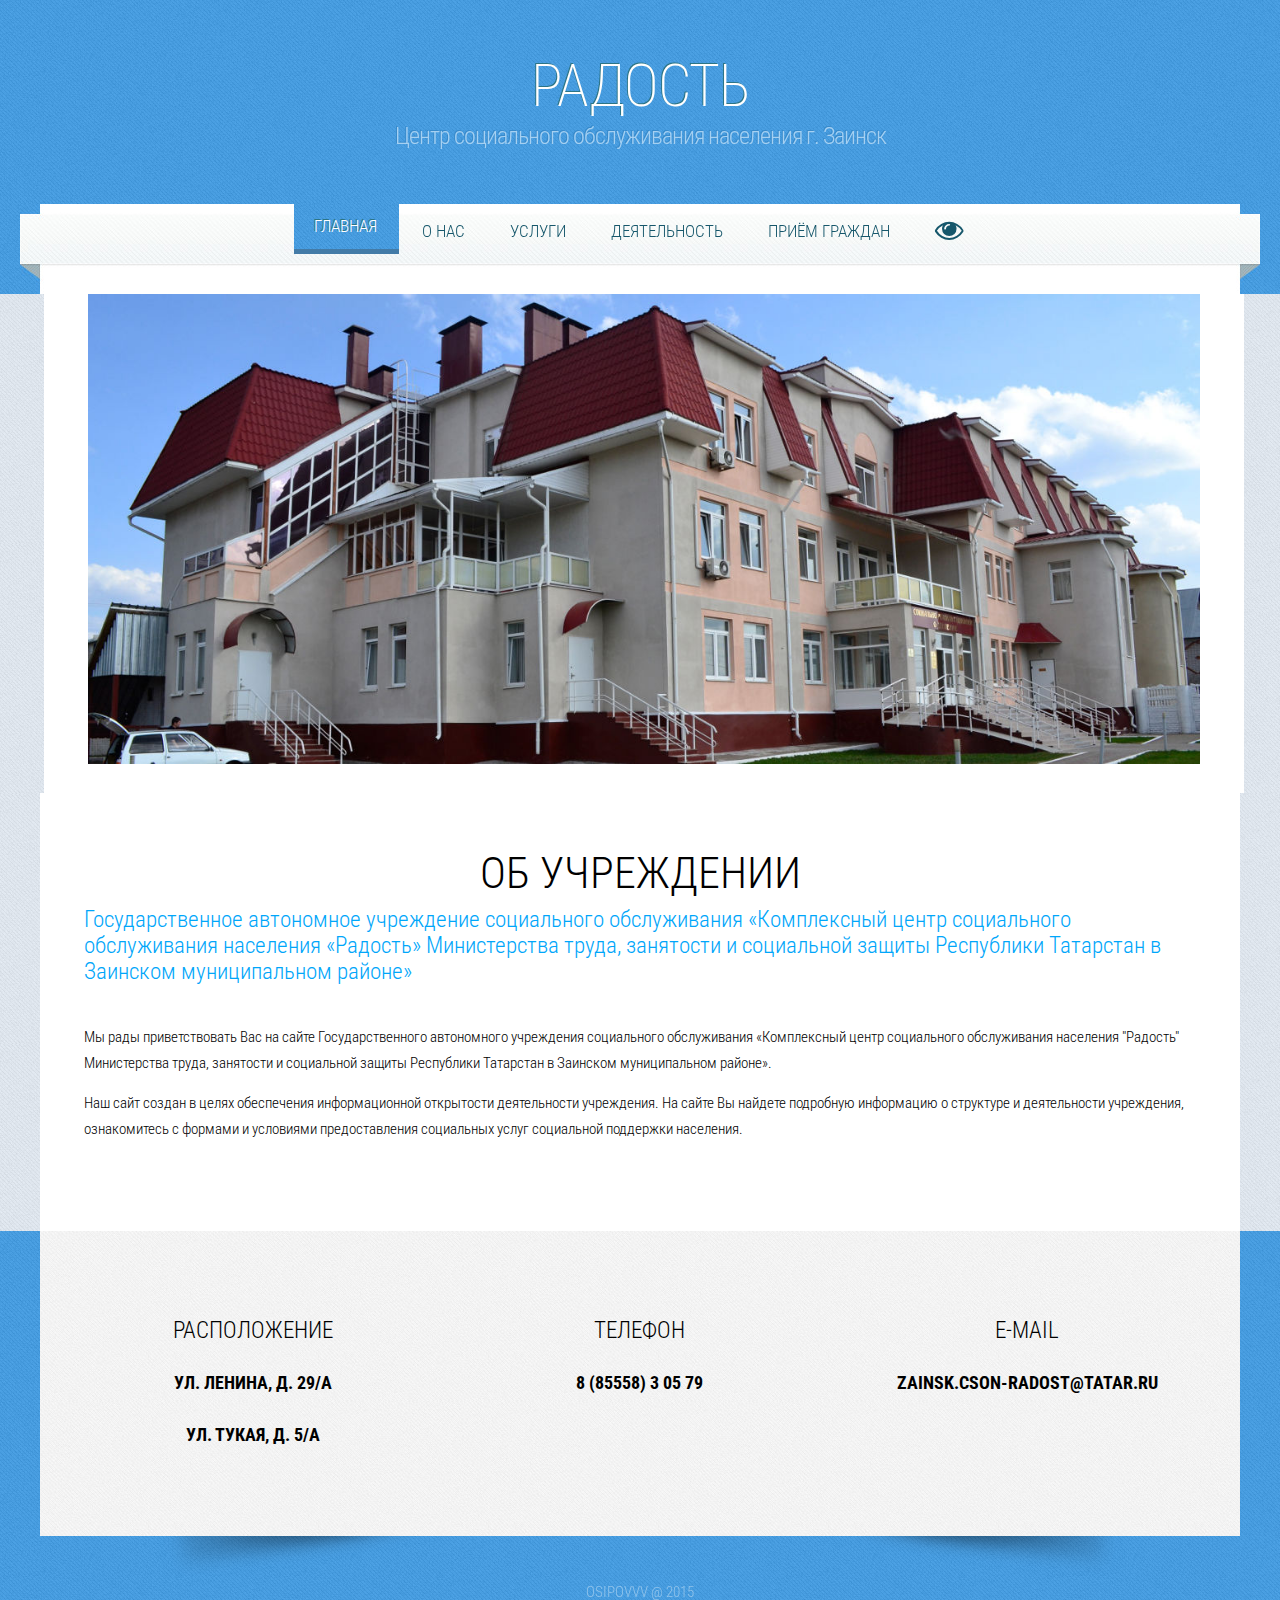
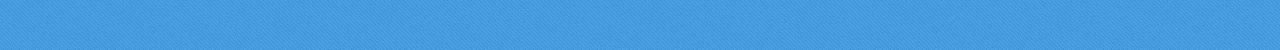
==== commit 258a31d7: "Added files via upload" ====
--- a/index.html
+++ b/index.html
@@ -1,142 +1,144 @@
-<!DOCTYPE HTML>
-<!--
-	Aqueous by TEMPLATED
-    templated.co @templatedco
-    Released for free under the Creative Commons Attribution 3.0 license (templated.co/license)
--->
-<html>
-	<head>
-		<title>ЦСОН Радость</title>
-		<meta http-equiv="content-type" content="text/html; charset=utf-8" />
-		<meta name="description" content="" />
-		<meta name="keywords" content="" />
-		<link href='http://fonts.googleapis.com/css?family=Roboto+Condensed:700italic,400,300,700' rel='stylesheet' type='text/css'>
-		<!--[if lte IE 8]><script src="js/html5shiv.js" type="text/javascript"></script><![endif]-->
-		<script src="http://ajax.googleapis.com/ajax/libs/jquery/1.11.0/jquery.min.js"></script>
-		<script src="js/skel.min.js"></script>
-		<script src="js/skel-panels.min.js"></script>
-		<script src="js/init.js"></script>
-		<noscript>
-			<link rel="stylesheet" href="css/skel-noscript.css" />
-			<link rel="stylesheet" href="css/style.css" />
-			<link rel="stylesheet" href="css/style-desktop.css" />
-		</noscript>
-	</head>
-	<body class="homepage">
-
-	<!-- Header -->
-	<div id="header-wrapper">
-		<div id="header">
-			<div class="container">
-				<div id="logo"> <!-- Logo -->
-					<h1><a href="#">Радость</a></h1>
-					<span>Центр социального обслуживания населения г. Заинск</span>
-				</div>
-			</div>
-			<div id="menu-wrapper">
-				<div class="container">
-					<nav id="nav">
-						<ul>
-							<li class="active"><a href="index.html">Главная</a></li>
-							<li><a href="about.html">О Нас</a></li>
-							<li><a href=#>Услуги</a></li>
-							<li><a href=#>Деятельность</a></li>
-							<li><a href=#>Приём граждан</a></li>
-						</ul>
-					</nav>
-				</div>
-			</div>
-		</div>
-	</div>
-	<!-- Header -->
-
-	<!-- Main -->
-		<div id="main-wrapper">
-
-			<div id="banner">
-				<div class="container">
-					<div class="row">
-						<section>
-							<a href="#" class="image full"><img src="images/pics01.jpg" alt=""></a>
-						</section>
-					</div>
-				</div>
-			</div>
-
-			<div class="container">
-				<div id="main">
-
-					<div class="row">
-
-						<!-- Content -->
-							<div id="content" class="8u skel-cell-important">
-								<section>
-									<header>
-										<h2>Об учреждении</h2>
-										<span class="byline">Государственное автономное учреждение социального обслуживания «Комплексный центр социального обслуживания населения «Радость»  Министерства труда, занятости и социальной защиты Республики Татарстан в Заинском муниципальном районе»</span>
-									</header>
-									<p>Мы рады приветствовать Вас на сайте Государственного автономного  учреждения социального обслуживания  «Комплексный центр социального обслуживания  населения "Радость" Министерства труда, занятости и социальной защиты Республики Татарстан в Заинском муниципальном районе».</p>
-									<p>
-										Наш сайт создан в целях обеспечения информационной открытости деятельности учреждения.
-На сайте Вы найдете подробную информацию о структуре и деятельности учреждения, ознакомитесь с формами и условиями предоставления  социальных услуг социальной поддержки населения.
-									</p>
-								</section>
-							</div>
-
-						<!-- Sidebar -->
-							<div id="sidebar" class="4u">
-								<section>
-									<header>
-										<h2>Голосуйте за нас!</h2>
-										<span class="byline">Проголосуйте за наш сайт</span>
-									</header>
-									<br>
-									<a href="http://soc-grade.shkollegi.info/list/sendvote?id=190" target="_blank"><img height="240" width="120" src="http://soc-grade.shkollegi.info/img/s_banner.png"/></a>
-								</section>
-							</div>
-
-					</div>
-
-				</div>
-			</div>
-		</div>
-	<!-- /Main -->
-
-	<!-- Footer -->
-		<div class="container">
-			<div id="footer">
-				<div class="row">
-					<section class="4u">
-						<header>
-							<h2>Расположение</h2>
-						</header>
-						<h2>ул. Ленина, д. 29/а </h2></br>
-						<h2>ул. Тукая, д. 5/а</h2>
-					</section>
-					<section class="4u">
-						<header>
-							<h2>Телефон</h2>
-						</header>
-						<h2>8 (85558) 3 05 79</h2>
-					</section>
-					<section class="4u">
-						<header>
-							<h2>E-mail</h2>
-						</header>
-						<h2>Zainsk.Cson-Radost@tatar.ru</h2>
-					</section>
-				</div>
-			</div>
-		</div>
-	<!-- /Footer -->
-
-	<!-- Copyright -->
-		<div id="copyright">
-			<div class="container">
-				<a href="vk.com/buktop98">OsipoVVV @ 2016</a>
-			</div>
-		</div>
-
-
-	</body>
-</html>
+<!DOCTYPE HTML>
+<!--
+	Aqueous by TEMPLATED
+    templated.co @templatedco
+    Released for free under the Creative Commons Attribution 3.0 license (templated.co/license)
+-->
+<html>
+	<head>
+		<title>ЦСОН Радость</title>
+		<meta http-equiv="content-type" content="text/html; charset=utf-8" />
+		<meta name="description" content="" />
+		<meta name="keywords" content="" />
+		<link href='http://fonts.googleapis.com/css?family=Roboto+Condensed:700italic,400,300,700' rel='stylesheet' type='text/css'>
+		<!--[if lte IE 8]><script src="js/html5shiv.js" type="text/javascript"></script><![endif]-->
+		<script src="http://ajax.googleapis.com/ajax/libs/jquery/1.11.0/jquery.min.js"></script>
+		<script src="js/skel.min.js"></script>
+		<script src="js/skel-panels.min.js"></script>
+		<script src="js/init.js"></script>
+		<link rel="stylesheet" href="https://maxcdn.bootstrapcdn.com/font-awesome/4.5.0/css/font-awesome.min.css">
+		<noscript>
+			<link rel="stylesheet" href="css/skel-noscript.css" />
+			<link rel="stylesheet" href="css/style.css" />
+			<link rel="stylesheet" href="css/style-desktop.css" />
+		</noscript>
+	</head>
+	<body class="homepage">
+
+	<!-- Header -->
+	<div id="header-wrapper">
+		<div id="header">
+			<div class="container">
+				<div id="logo"> <!-- Logo -->
+					<h1><a href="#">Радость</a></h1>
+					<span>Центр социального обслуживания населения г. Заинск</span>
+				</div>
+			</div>
+			<div id="menu-wrapper">
+				<div class="container">
+					<nav id="nav">
+						<ul>
+							<li class="active"><a href="index.html">Главная</a></li>
+							<li><a href="about.html">О Нас</a></li>
+							<li><a href="services.html">Услуги</a></li>
+							<li><a href="activity.html">Деятельность</a></li>
+							<li><a href="reception.html">Приём граждан</a></li>
+							<li><a href="special/index.html"><i class="fa fa-eye fa-lg"></i></a></li>
+						</ul>
+					</nav>
+				</div>
+			</div>
+		</div>
+	</div>
+	<!-- Header -->
+
+	<!-- Main -->
+		<div id="main-wrapper">
+
+			<div id="banner">
+				<div class="container">
+					<div class="row">
+						<section>
+							<a href="#" class="image full"><img src="images/pics01.jpg" alt=""></a>
+						</section>
+					</div>
+				</div>
+			</div>
+
+			<div class="container">
+				<div id="main">
+
+					<div class="row">
+
+						<!-- Content -->
+							<div id="content" class="8u skel-cell-important">
+								<section>
+									<header>
+										<h2 style="text-align:center">Об учреждении</h2>
+										<span class="byline">Государственное автономное учреждение социального обслуживания «Комплексный центр социального обслуживания населения «Радость»  Министерства труда, занятости и социальной защиты Республики Татарстан в Заинском муниципальном районе»</span>
+									</header>
+									<p>Мы рады приветствовать Вас на сайте Государственного автономного  учреждения социального обслуживания  «Комплексный центр социального обслуживания  населения "Радость" Министерства труда, занятости и социальной защиты Республики Татарстан в Заинском муниципальном районе».</p>
+									<p>
+										Наш сайт создан в целях обеспечения информационной открытости деятельности учреждения.
+На сайте Вы найдете подробную информацию о структуре и деятельности учреждения, ознакомитесь с формами и условиями предоставления  социальных услуг социальной поддержки населения.
+									</p>
+								</section>
+							</div>
+
+						<!-- Sidebar
+							<div id="sidebar" class="4u">
+								<section>
+									<header>
+										<h2>Голосуйте за нас!</h2>
+										<span class="byline">Проголосуйте за наш сайт</span>
+									</header>
+									<br>
+									<a href="http://soc-grade.shkollegi.info/list/sendvote?id=190" target="_blank"><img height="240" width="120" src="http://soc-grade.shkollegi.info/img/s_banner.png"/></a>
+								</section>
+							</div> -->
+
+					</div>
+
+				</div>
+			</div>
+		</div>
+	<!-- /Main -->
+
+	<!-- Footer -->
+		<div class="container">
+			<div id="footer">
+				<div class="row">
+					<section class="4u">
+						<header>
+							<h2>Расположение</h2>
+						</header>
+						<h2>ул. Ленина, д. 29/а </h2></br>
+						<h2>ул. Тукая, д. 5/а</h2>
+					</section>
+					<section class="4u">
+						<header>
+							<h2>Телефон</h2>
+						</header>
+						<h2>8 (85558) 3 05 79</h2>
+					</section>
+					<section class="4u">
+						<header>
+							<h2>E-mail</h2>
+						</header>
+						<h2>Zainsk.Cson-Radost@tatar.ru</h2>
+					</section>
+				</div>
+			</div>
+		</div>
+	<!-- /Footer -->
+
+	<!-- Copyright -->
+		<div id="copyright">
+			<div class="container">
+				OsipoVVV @ 2015
+			</div>
+		</div>
+
+
+	</body>
+</html>
--- a/css/style.css
+++ b/css/style.css
@@ -1,911 +1,914 @@
-/*
-	Aqueous by TEMPLATED
-    templated.co @templatedco
-    Released for free under the Creative Commons Attribution 3.0 license (templated.co/license)
-*/
-
-@charset 'UTF-8';
-@font-face{font-family:'FontAwesome';src:url('font/fontawesome-webfont.eot?v=4.0.1');src:url('font/fontawesome-webfont.eot?#iefix&v=4.0.1') format('embedded-opentype'),url('font/fontawesome-webfont.woff?v=4.0.1') format('woff'),url('font/fontawesome-webfont.ttf?v=4.0.1') format('truetype'),url('font/fontawesome-webfont.svg?v=4.0.1#fontawesomeregular') format('svg');font-weight:normal;font-style:normal}
-
-/*********************************************************************************/
-/* Basic                                                                         */
-/*********************************************************************************/
-
-	body
-	{
-		background: #4AA0E4 url(images/img01.jpg) repeat;
-	}
-
-	body,input,textarea,select
-	{
-		font-family: 'Roboto Condensed', sans-serif;
-		font-size: 13pt;
-		font-weight: 300;
-		line-height: 1.75em;
-	}
-
-	h1,h2,h3,h4,h5,h6
-	{
-		font-weight: bold;
-	}
-
-		h1 a, h2 a, h3 a, h4 a, h5 a, h6 a
-		{
-			color: inherit;
-			text-decoration: none;
-		}
-
-	/* Change this to whatever font weight/color pairing is most suitable */
-	strong, b
-	{
-		font-weight: bold;
-		color: #000000;
-	}
-
-	em, i
-	{
-		font-style: italic;
-	}
-
-	/* Don't forget to set this to something that matches the design */
-	a
-	{
-		text-decoration: none;
-		color: #333;
-	}
-
-	a:hover
-	{
-		text-decoration: underline;
-	}
-
-	sub
-	{
-		position: relative;
-		top: 0.5em;
-		font-size: 0.8em;
-	}
-
-	sup
-	{
-		position: relative;
-		top: -0.5em;
-		font-size: 0.8em;
-	}
-
-	hr
-	{
-		border: 0;
-		border-top: solid 1px #ddd;
-	}
-
-	blockquote
-	{
-		border-left: solid 0.5em #ddd;
-		padding: 1em 0 1em 2em;
-		font-style: italic;
-	}
-
-	p, ul, ol, dl, table
-	{
-		margin-bottom: 1em;
-	}
-
-	header
-	{
-		margin-bottom: 2em;
-	}
-
-		header h2
-		{
-			line-height: 1em;
-			text-transform: uppercase;
-			font-weight: 300;
-			font-size: 3em;
-		}
-
-		header .byline
-		{
-			display: block;
-			margin: 0.5em 0 0 0;
-			padding: 0 0 0.5em 0;
-			font-size: 1.6em;
-			color: #00A6FA;
-		}
-
-	footer
-	{
-		margin-top: 1em;
-	}
-
-	br.clear
-	{
-		clear: both;
-	}
-
-	/* Sections/Articles */
-
-		section,
-		article
-		{
-			margin-bottom: 3em;
-		}
-
-		section > :last-child,
-		article > :last-child
-		{
-			margin-bottom: 0;
-		}
-
-		section:last-child,
-		article:last-child
-		{
-			margin-bottom: 0;
-		}
-
-		.row > section,
-		.row > article
-		{
-			margin-bottom: 0;
-		}
-
-	/* Images */
-
-		.image
-		{
-			display: inline-block;
-		}
-
-			.image img
-			{
-				display: block;
-				width: 100%;
-			}
-
-			.image.featured
-			{
-				display: block;
-				width: 100%;
-				margin: 0 0 2em 0;
-			}
-
-			.image.full
-			{
-				display: block;
-				width: 100%;
-				margin-bottom: 2em;
-			}
-
-			.image.left
-			{
-				float: left;
-				margin: 0 2em 2em 0;
-			}
-
-			.image.centered
-			{
-				display: block;
-				margin: 0 0 2em 0;
-			}
-
-				.image.centered img
-				{
-					margin: 0 auto;
-					width: auto;
-				}
-
-	/* Lists */
-
-		ul.default
-		{
-			list-style: none;
-			margin: 0;
-			padding: 0;
-		}
-
-			ul.default li
-			{
-				padding: 0.80em 0em;
-				border-top: 1px solid;
-				border-color: rgba(0,0,0,.1);
-			}
-
-			ul.default li:first-child
-			{
-				padding-top: 0em;
-				border-top: none;
-			}
-
-			ul.default a
-			{
-				color: #333;
-			}
-
-		ul.style1 {
-			margin: 0px;
-			padding: 0px;
-			list-style: none;
-		}
-
-			ul.style1 li {
-				margin: 0px;
-				padding: 30px 0px 20px 0px;
-				background: url(images/img08.png) repeat-x left top;
-			}
-
-			ul.style1 a {
-				display: block;
-				text-decoration: none;
-			}
-
-			ul.style1 p {
-			}
-
-			ul.style1 a:hover {
-				text-decoration: underline;
-			}
-
-			ul.style1 .date {
-				float: left;
-				width: 78px;
-				height: 78px;
-				margin: 0px 25px 0px 0px;
-				padding: 6px 0px 0px 0px;
-				background: url(images/img07.jpg) no-repeat left top;
-				line-height: normal;
-				letter-spacing: 1px;
-				text-align: center;
-				text-transform: uppercase;
-				font-size: 0.8em;
-				font-weight: 300;
-				color: #FFFFFF;
-			}
-
-			ul.style1 .date b {
-				display: block;
-				margin: 5px 0px 0px 0px;
-				padding: 0;
-				letter-spacing: -1px;
-				font-size: 3em;
-				font-weight: 300;
-				color: #FFFFFF;
-			}
-
-			ul.style1 .date a {
-				color: #FFFFFF;
-			}
-
-			ul.style1 .date a:hover {
-				text-decoration: none;
-			}
-
-			ul.style1 .first {
-				padding-top: 0px;
-				background: none;
-			}
-
-	/* Buttons */
-
-		.button
-		{
-			position: relative;
-			display: inline-block;
-			margin-top: 0.5em;
-			padding: 0.80em 1.5em;
-			background: #4196d9;
-			text-decoration: none;
-			text-transform: uppercase;
-			font-size: 1.2em;
-			color: #FFF;
-			-moz-transition: color 0.35s ease-in-out, background-color 0.35s ease-in-out;
-			-webkit-transition: color 0.35s ease-in-out, background-color 0.35s ease-in-out;
-			-o-transition: color 0.35s ease-in-out, background-color 0.35s ease-in-out;
-			-ms-transition: color 0.35s ease-in-out, background-color 0.35s ease-in-out;
-			transition: color 0.35s ease-in-out, background-color 0.35s ease-in-out;
-			cursor: pointer;
-		}
-
-			.button:hover
-			{
-				background: #2b7ec0;
-				color: #FFF !important;
-			}
-
-/*********************************************************************************/
-/* Icons                                                                         */
-/* Powered by Font Awesome by Dave Gandy | http://fontawesome.io                 */
-/* Licensed under the SIL OFL 1.1 (font), MIT (CSS)                              */
-/*********************************************************************************/
-
-	.fa
-	{
-		text-decoration: none;
-	}
-
-		.fa.solo
-		{
-		}
-
-			.fa.solo span
-			{
-				display: none;
-			}
-
-		.fa:before
-		{
-			display:inline-block;
-			font-family: FontAwesome;
-			font-size: 1.25em;
-			text-decoration: none;
-			font-style: normal;
-			font-weight: normal;
-			line-height: 1;
-			-webkit-font-smoothing:antialiased;
-			-moz-osx-font-smoothing:grayscale;
-		}
-
-		.fa-lg{font-size:1.3333333333333333em;line-height:.75em;vertical-align:-15%}
-		.fa-2x{font-size:2em}
-		.fa-3x{font-size:3em}
-		.fa-4x{font-size:4em}
-		.fa-5x{font-size:5em}
-		.fa-fw{width:1.2857142857142858em;text-align:center}
-		.fa-ul{padding-left:0;margin-left:2.142857142857143em;list-style-type:none}.fa-ul>li{position:relative}
-		.fa-li{position:absolute;left:-2.142857142857143em;width:2.142857142857143em;top:.14285714285714285em;text-align:center}.fa-li.fa-lg{left:-1.8571428571428572em}
-		.fa-border{padding:.2em .25em .15em;border:solid .08em #eee;border-radius:.1em}
-		.pull-right{float:right}
-		.pull-left{float:left}
-		.fa.pull-left{margin-right:.3em}
-		.fa.pull-right{margin-left:.3em}
-		.fa-spin{-webkit-animation:spin 2s infinite linear;-moz-animation:spin 2s infinite linear;-o-animation:spin 2s infinite linear;animation:spin 2s infinite linear}
-		@-moz-keyframes spin{0%{-moz-transform:rotate(0deg)} 100%{-moz-transform:rotate(359deg)}}@-webkit-keyframes spin{0%{-webkit-transform:rotate(0deg)} 100%{-webkit-transform:rotate(359deg)}}@-o-keyframes spin{0%{-o-transform:rotate(0deg)} 100%{-o-transform:rotate(359deg)}}@-ms-keyframes spin{0%{-ms-transform:rotate(0deg)} 100%{-ms-transform:rotate(359deg)}}@keyframes spin{0%{transform:rotate(0deg)} 100%{transform:rotate(359deg)}}.fa-rotate-90{filter:progid:DXImageTransform.Microsoft.BasicImage(rotation=1);-webkit-transform:rotate(90deg);-moz-transform:rotate(90deg);-ms-transform:rotate(90deg);-o-transform:rotate(90deg);transform:rotate(90deg)}
-		.fa-rotate-180{filter:progid:DXImageTransform.Microsoft.BasicImage(rotation=2);-webkit-transform:rotate(180deg);-moz-transform:rotate(180deg);-ms-transform:rotate(180deg);-o-transform:rotate(180deg);transform:rotate(180deg)}
-		.fa-rotate-270{filter:progid:DXImageTransform.Microsoft.BasicImage(rotation=3);-webkit-transform:rotate(270deg);-moz-transform:rotate(270deg);-ms-transform:rotate(270deg);-o-transform:rotate(270deg);transform:rotate(270deg)}
-		.fa-flip-horizontal{filter:progid:DXImageTransform.Microsoft.BasicImage(rotation=0, mirror=1);-webkit-transform:scale(-1, 1);-moz-transform:scale(-1, 1);-ms-transform:scale(-1, 1);-o-transform:scale(-1, 1);transform:scale(-1, 1)}
-		.fa-flip-vertical{filter:progid:DXImageTransform.Microsoft.BasicImage(rotation=2, mirror=1);-webkit-transform:scale(1, -1);-moz-transform:scale(1, -1);-ms-transform:scale(1, -1);-o-transform:scale(1, -1);transform:scale(1, -1)}
-		.fa-stack{position:relative;display:inline-block;width:2em;height:2em;line-height:2em;vertical-align:middle}
-		.fa-stack-1x,.fa-stack-2x{position:absolute;left:0;width:100%;text-align:center}
-		.fa-stack-1x{line-height:inherit}
-		.fa-stack-2x{font-size:2em}
-		.fa-inverse{color:#fff}
-		.fa-glass:before{content:"\f000"}
-		.fa-music:before{content:"\f001"}
-		.fa-search:before{content:"\f002"}
-		.fa-envelope-o:before{content:"\f003"}
-		.fa-heart:before{content:"\f004"}
-		.fa-star:before{content:"\f005"}
-		.fa-star-o:before{content:"\f006"}
-		.fa-user:before{content:"\f007"}
-		.fa-film:before{content:"\f008"}
-		.fa-th-large:before{content:"\f009"}
-		.fa-th:before{content:"\f00a"}
-		.fa-th-list:before{content:"\f00b"}
-		.fa-check:before{content:"\f00c"}
-		.fa-times:before{content:"\f00d"}
-		.fa-search-plus:before{content:"\f00e"}
-		.fa-search-minus:before{content:"\f010"}
-		.fa-power-off:before{content:"\f011"}
-		.fa-signal:before{content:"\f012"}
-		.fa-gear:before,.fa-cog:before{content:"\f013"}
-		.fa-trash-o:before{content:"\f014"}
-		.fa-home:before{content:"\f015"}
-		.fa-file-o:before{content:"\f016"}
-		.fa-clock-o:before{content:"\f017"}
-		.fa-road:before{content:"\f018"}
-		.fa-download:before{content:"\f019"}
-		.fa-arrow-circle-o-down:before{content:"\f01a"}
-		.fa-arrow-circle-o-up:before{content:"\f01b"}
-		.fa-inbox:before{content:"\f01c"}
-		.fa-play-circle-o:before{content:"\f01d"}
-		.fa-rotate-right:before,.fa-repeat:before{content:"\f01e"}
-		.fa-refresh:before{content:"\f021"}
-		.fa-list-alt:before{content:"\f022"}
-		.fa-lock:before{content:"\f023"}
-		.fa-flag:before{content:"\f024"}
-		.fa-headphones:before{content:"\f025"}
-		.fa-volume-off:before{content:"\f026"}
-		.fa-volume-down:before{content:"\f027"}
-		.fa-volume-up:before{content:"\f028"}
-		.fa-qrcode:before{content:"\f029"}
-		.fa-barcode:before{content:"\f02a"}
-		.fa-tag:before{content:"\f02b"}
-		.fa-tags:before{content:"\f02c"}
-		.fa-book:before{content:"\f02d"}
-		.fa-bookmark:before{content:"\f02e"}
-		.fa-print:before{content:"\f02f"}
-		.fa-camera:before{content:"\f030"}
-		.fa-font:before{content:"\f031"}
-		.fa-bold:before{content:"\f032"}
-		.fa-italic:before{content:"\f033"}
-		.fa-text-height:before{content:"\f034"}
-		.fa-text-width:before{content:"\f035"}
-		.fa-align-left:before{content:"\f036"}
-		.fa-align-center:before{content:"\f037"}
-		.fa-align-right:before{content:"\f038"}
-		.fa-align-justify:before{content:"\f039"}
-		.fa-list:before{content:"\f03a"}
-		.fa-dedent:before,.fa-outdent:before{content:"\f03b"}
-		.fa-indent:before{content:"\f03c"}
-		.fa-video-camera:before{content:"\f03d"}
-		.fa-picture-o:before{content:"\f03e"}
-		.fa-pencil:before{content:"\f040"}
-		.fa-map-marker:before{content:"\f041"}
-		.fa-adjust:before{content:"\f042"}
-		.fa-tint:before{content:"\f043"}
-		.fa-edit:before,.fa-pencil-square-o:before{content:"\f044"}
-		.fa-share-square-o:before{content:"\f045"}
-		.fa-check-square-o:before{content:"\f046"}
-		.fa-move:before{content:"\f047"}
-		.fa-step-backward:before{content:"\f048"}
-		.fa-fast-backward:before{content:"\f049"}
-		.fa-backward:before{content:"\f04a"}
-		.fa-play:before{content:"\f04b"}
-		.fa-pause:before{content:"\f04c"}
-		.fa-stop:before{content:"\f04d"}
-		.fa-forward:before{content:"\f04e"}
-		.fa-fast-forward:before{content:"\f050"}
-		.fa-step-forward:before{content:"\f051"}
-		.fa-eject:before{content:"\f052"}
-		.fa-chevron-left:before{content:"\f053"}
-		.fa-chevron-right:before{content:"\f054"}
-		.fa-plus-circle:before{content:"\f055"}
-		.fa-minus-circle:before{content:"\f056"}
-		.fa-times-circle:before{content:"\f057"}
-		.fa-check-circle:before{content:"\f058"}
-		.fa-question-circle:before{content:"\f059"}
-		.fa-info-circle:before{content:"\f05a"}
-		.fa-crosshairs:before{content:"\f05b"}
-		.fa-times-circle-o:before{content:"\f05c"}
-		.fa-check-circle-o:before{content:"\f05d"}
-		.fa-ban:before{content:"\f05e"}
-		.fa-arrow-left:before{content:"\f060"}
-		.fa-arrow-right:before{content:"\f061"}
-		.fa-arrow-up:before{content:"\f062"}
-		.fa-arrow-down:before{content:"\f063"}
-		.fa-mail-forward:before,.fa-share:before{content:"\f064"}
-		.fa-resize-full:before{content:"\f065"}
-		.fa-resize-small:before{content:"\f066"}
-		.fa-plus:before{content:"\f067"}
-		.fa-minus:before{content:"\f068"}
-		.fa-asterisk:before{content:"\f069"}
-		.fa-exclamation-circle:before{content:"\f06a"}
-		.fa-gift:before{content:"\f06b"}
-		.fa-leaf:before{content:"\f06c"}
-		.fa-fire:before{content:"\f06d"}
-		.fa-eye:before{content:"\f06e"}
-		.fa-eye-slash:before{content:"\f070"}
-		.fa-warning:before,.fa-exclamation-triangle:before{content:"\f071"}
-		.fa-plane:before{content:"\f072"}
-		.fa-calendar:before{content:"\f073"}
-		.fa-random:before{content:"\f074"}
-		.fa-comment:before{content:"\f075"}
-		.fa-magnet:before{content:"\f076"}
-		.fa-chevron-up:before{content:"\f077"}
-		.fa-chevron-down:before{content:"\f078"}
-		.fa-retweet:before{content:"\f079"}
-		.fa-shopping-cart:before{content:"\f07a"}
-		.fa-folder:before{content:"\f07b"}
-		.fa-folder-open:before{content:"\f07c"}
-		.fa-resize-vertical:before{content:"\f07d"}
-		.fa-resize-horizontal:before{content:"\f07e"}
-		.fa-bar-chart-o:before{content:"\f080"}
-		.fa-twitter-square:before{content:"\f081"}
-		.fa-facebook-square:before{content:"\f082"}
-		.fa-camera-retro:before{content:"\f083"}
-		.fa-key:before{content:"\f084"}
-		.fa-gears:before,.fa-cogs:before{content:"\f085"}
-		.fa-comments:before{content:"\f086"}
-		.fa-thumbs-o-up:before{content:"\f087"}
-		.fa-thumbs-o-down:before{content:"\f088"}
-		.fa-star-half:before{content:"\f089"}
-		.fa-heart-o:before{content:"\f08a"}
-		.fa-sign-out:before{content:"\f08b"}
-		.fa-linkedin-square:before{content:"\f08c"}
-		.fa-thumb-tack:before{content:"\f08d"}
-		.fa-external-link:before{content:"\f08e"}
-		.fa-sign-in:before{content:"\f090"}
-		.fa-trophy:before{content:"\f091"}
-		.fa-github-square:before{content:"\f092"}
-		.fa-upload:before{content:"\f093"}
-		.fa-lemon-o:before{content:"\f094"}
-		.fa-phone:before{content:"\f095"}
-		.fa-square-o:before{content:"\f096"}
-		.fa-bookmark-o:before{content:"\f097"}
-		.fa-phone-square:before{content:"\f098"}
-		.fa-twitter:before{content:"\f099"}
-		.fa-facebook:before{content:"\f09a"}
-		.fa-github:before{content:"\f09b"}
-		.fa-unlock:before{content:"\f09c"}
-		.fa-credit-card:before{content:"\f09d"}
-		.fa-rss:before{content:"\f09e"}
-		.fa-hdd-o:before{content:"\f0a0"}
-		.fa-bullhorn:before{content:"\f0a1"}
-		.fa-bell:before{content:"\f0f3"}
-		.fa-certificate:before{content:"\f0a3"}
-		.fa-hand-o-right:before{content:"\f0a4"}
-		.fa-hand-o-left:before{content:"\f0a5"}
-		.fa-hand-o-up:before{content:"\f0a6"}
-		.fa-hand-o-down:before{content:"\f0a7"}
-		.fa-arrow-circle-left:before{content:"\f0a8"}
-		.fa-arrow-circle-right:before{content:"\f0a9"}
-		.fa-arrow-circle-up:before{content:"\f0aa"}
-		.fa-arrow-circle-down:before{content:"\f0ab"}
-		.fa-globe:before{content:"\f0ac"}
-		.fa-wrench:before{content:"\f0ad"}
-		.fa-tasks:before{content:"\f0ae"}
-		.fa-filter:before{content:"\f0b0"}
-		.fa-briefcase:before{content:"\f0b1"}
-		.fa-fullscreen:before{content:"\f0b2"}
-		.fa-group:before{content:"\f0c0"}
-		.fa-chain:before,.fa-link:before{content:"\f0c1"}
-		.fa-cloud:before{content:"\f0c2"}
-		.fa-flask:before{content:"\f0c3"}
-		.fa-cut:before,.fa-scissors:before{content:"\f0c4"}
-		.fa-copy:before,.fa-files-o:before{content:"\f0c5"}
-		.fa-paperclip:before{content:"\f0c6"}
-		.fa-save:before,.fa-floppy-o:before{content:"\f0c7"}
-		.fa-square:before{content:"\f0c8"}
-		.fa-reorder:before{content:"\f0c9"}
-		.fa-list-ul:before{content:"\f0ca"}
-		.fa-list-ol:before{content:"\f0cb"}
-		.fa-strikethrough:before{content:"\f0cc"}
-		.fa-underline:before{content:"\f0cd"}
-		.fa-table:before{content:"\f0ce"}
-		.fa-magic:before{content:"\f0d0"}
-		.fa-truck:before{content:"\f0d1"}
-		.fa-pinterest:before{content:"\f0d2"}
-		.fa-pinterest-square:before{content:"\f0d3"}
-		.fa-google-plus-square:before{content:"\f0d4"}
-		.fa-google-plus:before{content:"\f0d5"}
-		.fa-money:before{content:"\f0d6"}
-		.fa-caret-down:before{content:"\f0d7"}
-		.fa-caret-up:before{content:"\f0d8"}
-		.fa-caret-left:before{content:"\f0d9"}
-		.fa-caret-right:before{content:"\f0da"}
-		.fa-columns:before{content:"\f0db"}
-		.fa-unsorted:before,.fa-sort:before{content:"\f0dc"}
-		.fa-sort-down:before,.fa-sort-asc:before{content:"\f0dd"}
-		.fa-sort-up:before,.fa-sort-desc:before{content:"\f0de"}
-		.fa-envelope:before{content:"\f0e0"}
-		.fa-linkedin:before{content:"\f0e1"}
-		.fa-rotate-left:before,.fa-undo:before{content:"\f0e2"}
-		.fa-legal:before,.fa-gavel:before{content:"\f0e3"}
-		.fa-dashboard:before,.fa-tachometer:before{content:"\f0e4"}
-		.fa-comment-o:before{content:"\f0e5"}
-		.fa-comments-o:before{content:"\f0e6"}
-		.fa-flash:before,.fa-bolt:before{content:"\f0e7"}
-		.fa-sitemap:before{content:"\f0e8"}
-		.fa-umbrella:before{content:"\f0e9"}
-		.fa-paste:before,.fa-clipboard:before{content:"\f0ea"}
-		.fa-lightbulb-o:before{content:"\f0eb"}
-		.fa-exchange:before{content:"\f0ec"}
-		.fa-cloud-download:before{content:"\f0ed"}
-		.fa-cloud-upload:before{content:"\f0ee"}
-		.fa-user-md:before{content:"\f0f0"}
-		.fa-stethoscope:before{content:"\f0f1"}
-		.fa-suitcase:before{content:"\f0f2"}
-		.fa-bell-o:before{content:"\f0a2"}
-		.fa-coffee:before{content:"\f0f4"}
-		.fa-cutlery:before{content:"\f0f5"}
-		.fa-file-text-o:before{content:"\f0f6"}
-		.fa-building:before{content:"\f0f7"}
-		.fa-hospital:before{content:"\f0f8"}
-		.fa-ambulance:before{content:"\f0f9"}
-		.fa-medkit:before{content:"\f0fa"}
-		.fa-fighter-jet:before{content:"\f0fb"}
-		.fa-beer:before{content:"\f0fc"}
-		.fa-h-square:before{content:"\f0fd"}
-		.fa-plus-square:before{content:"\f0fe"}
-		.fa-angle-double-left:before{content:"\f100"}
-		.fa-angle-double-right:before{content:"\f101"}
-		.fa-angle-double-up:before{content:"\f102"}
-		.fa-angle-double-down:before{content:"\f103"}
-		.fa-angle-left:before{content:"\f104"}
-		.fa-angle-right:before{content:"\f105"}
-		.fa-angle-up:before{content:"\f106"}
-		.fa-angle-down:before{content:"\f107"}
-		.fa-desktop:before{content:"\f108"}
-		.fa-laptop:before{content:"\f109"}
-		.fa-tablet:before{content:"\f10a"}
-		.fa-mobile-phone:before,.fa-mobile:before{content:"\f10b"}
-		.fa-circle-o:before{content:"\f10c"}
-		.fa-quote-left:before{content:"\f10d"}
-		.fa-quote-right:before{content:"\f10e"}
-		.fa-spinner:before{content:"\f110"}
-		.fa-circle:before{content:"\f111"}
-		.fa-mail-reply:before,.fa-reply:before{content:"\f112"}
-		.fa-github-alt:before{content:"\f113"}
-		.fa-folder-o:before{content:"\f114"}
-		.fa-folder-open-o:before{content:"\f115"}
-		.fa-expand-o:before{content:"\f116"}
-		.fa-collapse-o:before{content:"\f117"}
-		.fa-smile-o:before{content:"\f118"}
-		.fa-frown-o:before{content:"\f119"}
-		.fa-meh-o:before{content:"\f11a"}
-		.fa-gamepad:before{content:"\f11b"}
-		.fa-keyboard-o:before{content:"\f11c"}
-		.fa-flag-o:before{content:"\f11d"}
-		.fa-flag-checkered:before{content:"\f11e"}
-		.fa-terminal:before{content:"\f120"}
-		.fa-code:before{content:"\f121"}
-		.fa-reply-all:before{content:"\f122"}
-		.fa-mail-reply-all:before{content:"\f122"}
-		.fa-star-half-empty:before,.fa-star-half-full:before,.fa-star-half-o:before{content:"\f123"}
-		.fa-location-arrow:before{content:"\f124"}
-		.fa-crop:before{content:"\f125"}
-		.fa-code-fork:before{content:"\f126"}
-		.fa-unlink:before,.fa-chain-broken:before{content:"\f127"}
-		.fa-question:before{content:"\f128"}
-		.fa-info:before{content:"\f129"}
-		.fa-exclamation:before{content:"\f12a"}
-		.fa-superscript:before{content:"\f12b"}
-		.fa-subscript:before{content:"\f12c"}
-		.fa-eraser:before{content:"\f12d"}
-		.fa-puzzle-piece:before{content:"\f12e"}
-		.fa-microphone:before{content:"\f130"}
-		.fa-microphone-slash:before{content:"\f131"}
-		.fa-shield:before{content:"\f132"}
-		.fa-calendar-o:before{content:"\f133"}
-		.fa-fire-extinguisher:before{content:"\f134"}
-		.fa-rocket:before{content:"\f135"}
-		.fa-maxcdn:before{content:"\f136"}
-		.fa-chevron-circle-left:before{content:"\f137"}
-		.fa-chevron-circle-right:before{content:"\f138"}
-		.fa-chevron-circle-up:before{content:"\f139"}
-		.fa-chevron-circle-down:before{content:"\f13a"}
-		.fa-html5:before{content:"\f13b"}
-		.fa-css3:before{content:"\f13c"}
-		.fa-anchor:before{content:"\f13d"}
-		.fa-unlock-o:before{content:"\f13e"}
-		.fa-bullseye:before{content:"\f140"}
-		.fa-ellipsis-horizontal:before{content:"\f141"}
-		.fa-ellipsis-vertical:before{content:"\f142"}
-		.fa-rss-square:before{content:"\f143"}
-		.fa-play-circle:before{content:"\f144"}
-		.fa-ticket:before{content:"\f145"}
-		.fa-minus-square:before{content:"\f146"}
-		.fa-minus-square-o:before{content:"\f147"}
-		.fa-level-up:before{content:"\f148"}
-		.fa-level-down:before{content:"\f149"}
-		.fa-check-square:before{content:"\f14a"}
-		.fa-pencil-square:before{content:"\f14b"}
-		.fa-external-link-square:before{content:"\f14c"}
-		.fa-share-square:before{content:"\f14d"}
-		.fa-compass:before{content:"\f14e"}
-		.fa-toggle-down:before,.fa-caret-square-o-down:before{content:"\f150"}
-		.fa-toggle-up:before,.fa-caret-square-o-up:before{content:"\f151"}
-		.fa-toggle-right:before,.fa-caret-square-o-right:before{content:"\f152"}
-		.fa-euro:before,.fa-eur:before{content:"\f153"}
-		.fa-gbp:before{content:"\f154"}
-		.fa-dollar:before,.fa-usd:before{content:"\f155"}
-		.fa-rupee:before,.fa-inr:before{content:"\f156"}
-		.fa-cny:before,.fa-rmb:before,.fa-yen:before,.fa-jpy:before{content:"\f157"}
-		.fa-ruble:before,.fa-rouble:before,.fa-rub:before{content:"\f158"}
-		.fa-won:before,.fa-krw:before{content:"\f159"}
-		.fa-bitcoin:before,.fa-btc:before{content:"\f15a"}
-		.fa-file:before{content:"\f15b"}
-		.fa-file-text:before{content:"\f15c"}
-		.fa-sort-alpha-asc:before{content:"\f15d"}
-		.fa-sort-alpha-desc:before{content:"\f15e"}
-		.fa-sort-amount-asc:before{content:"\f160"}
-		.fa-sort-amount-desc:before{content:"\f161"}
-		.fa-sort-numeric-asc:before{content:"\f162"}
-		.fa-sort-numeric-desc:before{content:"\f163"}
-		.fa-thumbs-up:before{content:"\f164"}
-		.fa-thumbs-down:before{content:"\f165"}
-		.fa-youtube-square:before{content:"\f166"}
-		.fa-youtube:before{content:"\f167"}
-		.fa-xing:before{content:"\f168"}
-		.fa-xing-square:before{content:"\f169"}
-		.fa-youtube-play:before{content:"\f16a"}
-		.fa-dropbox:before{content:"\f16b"}
-		.fa-stack-overflow:before{content:"\f16c"}
-		.fa-instagram:before{content:"\f16d"}
-		.fa-flickr:before{content:"\f16e"}
-		.fa-adn:before{content:"\f170"}
-		.fa-bitbucket:before{content:"\f171"}
-		.fa-bitbucket-square:before{content:"\f172"}
-		.fa-tumblr:before{content:"\f173"}
-		.fa-tumblr-square:before{content:"\f174"}
-		.fa-long-arrow-down:before{content:"\f175"}
-		.fa-long-arrow-up:before{content:"\f176"}
-		.fa-long-arrow-left:before{content:"\f177"}
-		.fa-long-arrow-right:before{content:"\f178"}
-		.fa-apple:before{content:"\f179"}
-		.fa-windows:before{content:"\f17a"}
-		.fa-android:before{content:"\f17b"}
-		.fa-linux:before{content:"\f17c"}
-		.fa-dribbble:before{content:"\f17d"}
-		.fa-skype:before{content:"\f17e"}
-		.fa-foursquare:before{content:"\f180"}
-		.fa-trello:before{content:"\f181"}
-		.fa-female:before{content:"\f182"}
-		.fa-male:before{content:"\f183"}
-		.fa-gittip:before{content:"\f184"}
-		.fa-sun-o:before{content:"\f185"}
-		.fa-moon-o:before{content:"\f186"}
-		.fa-archive:before{content:"\f187"}
-		.fa-bug:before{content:"\f188"}
-		.fa-vk:before{content:"\f189"}
-		.fa-weibo:before{content:"\f18a"}
-		.fa-renren:before{content:"\f18b"}
-		.fa-pagelines:before{content:"\f18c"}
-		.fa-stack-exchange:before{content:"\f18d"}
-		.fa-arrow-circle-o-right:before{content:"\f18e"}
-		.fa-arrow-circle-o-left:before{content:"\f190"}
-		.fa-toggle-left:before,.fa-caret-square-o-left:before{content:"\f191"}
-		.fa-dot-circle-o:before{content:"\f192"}
-		.fa-wheelchair:before{content:"\f193"}
-		.fa-vimeo-square:before{content:"\f194"}
-		.fa-turkish-lira:before,.fa-try:before{content:"\f195"}
-
-/*********************************************************************************/
-/* Header                                                                        */
-/*********************************************************************************/
-
-	#header
-	{
-		position: relative;
-	}
-
-	#logo {
-		overflow: hidden;
-		text-align: center;
-		height: 160px;
-	}
-
-	#logo h1 a {
-		display: block;
-		padding: 30px 0px 0px 0px;
-		letter-spacing: -1px;
-		text-align: center;
-		text-decoration: none;
-		text-shadow: -1px -1px 0px #2C7485;
-		text-transform: uppercase;
-		font-size: 44pt;
-		font-weight: 200;
-		color: #FFFFFF;
-	}
-
-	#logo span {
-		display: inline-block;
-		padding: 10px 0px 0px 0px;
-		letter-spacing: -1px;
-		text-align: center;
-		text-shadow: -1px -1px 0px #388ACA;
-		font-size: 18pt;
-		color: #A5D0F2;
-	}
-
-	#menu-wrapper {
-		height: 90px;
-		background: url(images/img05.jpg) no-repeat center top;
-	}
-
-	#nav {
-		height: 90px;
-	}
-
-	#nav ul {
-		text-align: center;
-	}
-
-	#nav li {
-		display: inline-block;
-		position: relative;
-		padding: 0px 20px;
-	}
-
-	#nav a {
-		display: block;
-		float: left;
-		margin-right: 2px;
-		text-decoration: none;
-		text-transform: uppercase;
-		line-height: 45px;
-		font-size: 13pt;
-		color: #16576B;
-	}
-
-	#nav .active {
-		background: url(images/img01.jpg) repeat;
-		border-bottom: 5px solid #437BA7;
-		text-shadow: -1px -1px 0px #2C7485;
-		color: #FFFFFF;
-	}
-
-	#nav .active a {
-		color: #FFFFFF;
-	}
-
-/*********************************************************************************/
-/* Banner                                                                        */
-/*********************************************************************************/
-
-	#banner
-	{
-		position: relative;
-		padding: 0em 3em;
-		color: #fff;
-	}
-
-/*********************************************************************************/
-/* Main                                                                          */
-/*********************************************************************************/
-
-	#main-wrapper
-	{
-		background: url(images/img03.jpg) repeat;
-	}
-
-	#main
-	{
-		position: relative;
-		background: #FFF;
-	}
-
-	#sidebar {
-		text-align: center;
-	}
-	#sidebar header h2
-	{
-		font-size: 1.8em;
-	}
-
-	#sidebar header .byline
-	{
-		font-size: 1.2em;
-	}
-	#sidebar a {
-		left: calc(50% - 60px);
-	}
-
-/*********************************************************************************/
-/* Footer                                                                        */
-/*********************************************************************************/
-
-	#footer
-	{
-		position: relative;
-		background: #FFF url(images/img09.jpg) repeat;
-	}
-
-	#footer header h2
-	{
-		text-align: center;
-		font-size: 1.6em;
-	}
-	#footer h2 {
-		font-size: 1.2em;
-		text-align: center;
-		text-transform: uppercase;
-	}
-
-/*********************************************************************************/
-/* Copyright                                                                     */
-/*********************************************************************************/
-
-	#copyright
-	{
-		position: relative;
-		padding: 3em 0em;
-		background: url(images/img10.png) no-repeat center top;
-		text-align: center;
-		text-transform: uppercase;
-		color: rgba(255,255,255,.4);
-	}
-
-	#copyright .container
-	{
-	}
-
-	#copyright a
-	{
-		text-decoration: none;
-		color: rgba(255,255,255,.6);
-	}
-	.yandexmaps {
-		position: relative;
-		width: 1000px;
-		left: 100px;
-	}
+/*
+	Aqueous by TEMPLATED
+    templated.co @templatedco
+    Released for free under the Creative Commons Attribution 3.0 license (templated.co/license)
+*/
+
+@charset 'UTF-8';
+@font-face{font-family:'FontAwesome';src:url('font/fontawesome-webfont.eot?v=4.0.1');src:url('font/fontawesome-webfont.eot?#iefix&v=4.0.1') format('embedded-opentype'),url('font/fontawesome-webfont.woff?v=4.0.1') format('woff'),url('font/fontawesome-webfont.ttf?v=4.0.1') format('truetype'),url('font/fontawesome-webfont.svg?v=4.0.1#fontawesomeregular') format('svg');font-weight:normal;font-style:normal}
+
+/*********************************************************************************/
+/* Basic                                                                         */
+/*********************************************************************************/
+
+	body
+	{
+		background: #4AA0E4 url(images/img01.jpg) repeat;
+	}
+
+	body,input,textarea,select
+	{
+		font-family: 'Roboto Condensed', sans-serif;
+		font-size: 13pt;
+		font-weight: 300;
+		line-height: 1.75em;
+	}
+
+	h1,h2,h3,h4,h5,h6
+	{
+		font-weight: bold;
+	}
+
+		h1 a, h2 a, h3 a, h4 a, h5 a, h6 a
+		{
+			color: inherit;
+			text-decoration: none;
+		}
+
+	/* Change this to whatever font weight/color pairing is most suitable */
+	strong, b
+	{
+		font-weight: bold;
+		color: #000000;
+	}
+
+	em, i
+	{
+		font-style: italic;
+	}
+
+	/* Don't forget to set this to something that matches the design */
+	a
+	{
+		text-decoration: none;
+		color: #333;
+	}
+
+	a:hover
+	{
+		text-decoration: underline;
+	}
+
+	sub
+	{
+		position: relative;
+		top: 0.5em;
+		font-size: 0.8em;
+	}
+
+	sup
+	{
+		position: relative;
+		top: -0.5em;
+		font-size: 0.8em;
+	}
+
+	hr
+	{
+		border: 0;
+		border-top: solid 1px #ddd;
+	}
+
+	blockquote
+	{
+		border-left: solid 0.5em #ddd;
+		padding: 1em 0 1em 2em;
+		font-style: italic;
+	}
+
+	p, ul, ol, dl, table
+	{
+		margin-bottom: 1em;
+	}
+
+	header
+	{
+		margin-bottom: 2em;
+	}
+
+		header h2
+		{
+			line-height: 1em;
+			text-transform: uppercase;
+			font-weight: 300;
+			font-size: 3em;
+		}
+
+		header .byline
+		{
+			display: block;
+			margin: 0.5em 0 0 0;
+			padding: 0 0 0.5em 0;
+			font-size: 1.6em;
+			color: #00A6FA;
+		}
+
+	footer
+	{
+		margin-top: 1em;
+	}
+
+	br.clear
+	{
+		clear: both;
+	}
+
+	/* Sections/Articles */
+
+		section,
+		article
+		{
+			margin-bottom: 3em;
+		}
+
+		section > :last-child,
+		article > :last-child
+		{
+			margin-bottom: 0;
+		}
+
+		section:last-child,
+		article:last-child
+		{
+			margin-bottom: 0;
+		}
+
+		.row > section,
+		.row > article
+		{
+			margin-bottom: 0;
+		}
+
+	/* Images */
+
+		.image
+		{
+			display: inline-block;
+		}
+
+			.image img
+			{
+				display: block;
+				width: 100%;
+			}
+
+			.image.featured
+			{
+				display: block;
+				width: 100%;
+				margin: 0 0 2em 0;
+			}
+
+			.image.full
+			{
+				display: block;
+				width: 100%;
+				margin-bottom: 2em;
+			}
+
+			.image.left
+			{
+				float: left;
+				margin: 0 2em 2em 0;
+			}
+
+			.image.centered
+			{
+				display: block;
+				margin: 0 0 2em 0;
+			}
+
+				.image.centered img
+				{
+					margin: 0 auto;
+					width: auto;
+				}
+
+	/* Lists */
+
+		ul.default
+		{
+			list-style: none;
+			margin: 0;
+			padding: 0;
+		}
+
+			ul.default li
+			{
+				padding: 0.80em 0em;
+				border-top: 1px solid;
+				border-color: rgba(0,0,0,.1);
+			}
+
+			ul.default li:first-child
+			{
+				padding-top: 0em;
+				border-top: none;
+			}
+
+			ul.default a
+			{
+				color: #333;
+			}
+
+		ul.style1 {
+			margin: 0px;
+			padding: 0px;
+			list-style: none;
+		}
+
+			ul.style1 li {
+				margin: 0px;
+				padding: 30px 0px 20px 0px;
+				background: url(images/img08.png) repeat-x left top;
+			}
+
+			ul.style1 a {
+				display: block;
+				text-decoration: none;
+			}
+
+			ul.style1 p {
+			}
+
+			ul.style1 a:hover {
+				text-decoration: underline;
+			}
+
+			ul.style1 .date {
+				float: left;
+				width: 78px;
+				height: 78px;
+				margin: 0px 25px 0px 0px;
+				padding: 6px 0px 0px 0px;
+				background: url(images/img07.jpg) no-repeat left top;
+				line-height: normal;
+				letter-spacing: 1px;
+				text-align: center;
+				text-transform: uppercase;
+				font-size: 0.8em;
+				font-weight: 300;
+				color: #FFFFFF;
+			}
+
+			ul.style1 .date b {
+				display: block;
+				margin: 5px 0px 0px 0px;
+				padding: 0;
+				letter-spacing: -1px;
+				font-size: 3em;
+				font-weight: 300;
+				color: #FFFFFF;
+			}
+
+			ul.style1 .date a {
+				color: #FFFFFF;
+			}
+
+			ul.style1 .date a:hover {
+				text-decoration: none;
+			}
+
+			ul.style1 .first {
+				padding-top: 0px;
+				background: none;
+			}
+
+	/* Buttons */
+
+		.button
+		{
+			position: relative;
+			display: inline-block;
+			margin-top: 0.5em;
+			padding: 0.80em 1.5em;
+			background: #4196d9;
+			text-decoration: none;
+			text-transform: uppercase;
+			font-size: 1.2em;
+			color: #FFF;
+			-moz-transition: color 0.35s ease-in-out, background-color 0.35s ease-in-out;
+			-webkit-transition: color 0.35s ease-in-out, background-color 0.35s ease-in-out;
+			-o-transition: color 0.35s ease-in-out, background-color 0.35s ease-in-out;
+			-ms-transition: color 0.35s ease-in-out, background-color 0.35s ease-in-out;
+			transition: color 0.35s ease-in-out, background-color 0.35s ease-in-out;
+			cursor: pointer;
+		}
+
+			.button:hover
+			{
+				background: #2b7ec0;
+				color: #FFF !important;
+			}
+
+/*********************************************************************************/
+/* Icons                                                                         */
+/* Powered by Font Awesome by Dave Gandy | http://fontawesome.io                 */
+/* Licensed under the SIL OFL 1.1 (font), MIT (CSS)                              */
+/*********************************************************************************/
+
+	.fa
+	{
+		text-decoration: none;
+	}
+
+		.fa.solo
+		{
+		}
+
+			.fa.solo span
+			{
+				display: none;
+			}
+
+		.fa:before
+		{
+			display:inline-block;
+			font-family: FontAwesome;
+			font-size: 1.25em;
+			text-decoration: none;
+			font-style: normal;
+			font-weight: normal;
+			line-height: 1;
+			-webkit-font-smoothing:antialiased;
+			-moz-osx-font-smoothing:grayscale;
+		}
+
+		.fa-lg{font-size:1.3333333333333333em;line-height:.75em;vertical-align:-15%}
+		.fa-2x{font-size:2em}
+		.fa-3x{font-size:3em}
+		.fa-4x{font-size:4em}
+		.fa-5x{font-size:5em}
+		.fa-fw{width:1.2857142857142858em;text-align:center}
+		.fa-ul{padding-left:0;margin-left:2.142857142857143em;list-style-type:none}.fa-ul>li{position:relative}
+		.fa-li{position:absolute;left:-2.142857142857143em;width:2.142857142857143em;top:.14285714285714285em;text-align:center}.fa-li.fa-lg{left:-1.8571428571428572em}
+		.fa-border{padding:.2em .25em .15em;border:solid .08em #eee;border-radius:.1em}
+		.pull-right{float:right}
+		.pull-left{float:left}
+		.fa.pull-left{margin-right:.3em}
+		.fa.pull-right{margin-left:.3em}
+		.fa-spin{-webkit-animation:spin 2s infinite linear;-moz-animation:spin 2s infinite linear;-o-animation:spin 2s infinite linear;animation:spin 2s infinite linear}
+		@-moz-keyframes spin{0%{-moz-transform:rotate(0deg)} 100%{-moz-transform:rotate(359deg)}}@-webkit-keyframes spin{0%{-webkit-transform:rotate(0deg)} 100%{-webkit-transform:rotate(359deg)}}@-o-keyframes spin{0%{-o-transform:rotate(0deg)} 100%{-o-transform:rotate(359deg)}}@-ms-keyframes spin{0%{-ms-transform:rotate(0deg)} 100%{-ms-transform:rotate(359deg)}}@keyframes spin{0%{transform:rotate(0deg)} 100%{transform:rotate(359deg)}}.fa-rotate-90{filter:progid:DXImageTransform.Microsoft.BasicImage(rotation=1);-webkit-transform:rotate(90deg);-moz-transform:rotate(90deg);-ms-transform:rotate(90deg);-o-transform:rotate(90deg);transform:rotate(90deg)}
+		.fa-rotate-180{filter:progid:DXImageTransform.Microsoft.BasicImage(rotation=2);-webkit-transform:rotate(180deg);-moz-transform:rotate(180deg);-ms-transform:rotate(180deg);-o-transform:rotate(180deg);transform:rotate(180deg)}
+		.fa-rotate-270{filter:progid:DXImageTransform.Microsoft.BasicImage(rotation=3);-webkit-transform:rotate(270deg);-moz-transform:rotate(270deg);-ms-transform:rotate(270deg);-o-transform:rotate(270deg);transform:rotate(270deg)}
+		.fa-flip-horizontal{filter:progid:DXImageTransform.Microsoft.BasicImage(rotation=0, mirror=1);-webkit-transform:scale(-1, 1);-moz-transform:scale(-1, 1);-ms-transform:scale(-1, 1);-o-transform:scale(-1, 1);transform:scale(-1, 1)}
+		.fa-flip-vertical{filter:progid:DXImageTransform.Microsoft.BasicImage(rotation=2, mirror=1);-webkit-transform:scale(1, -1);-moz-transform:scale(1, -1);-ms-transform:scale(1, -1);-o-transform:scale(1, -1);transform:scale(1, -1)}
+		.fa-stack{position:relative;display:inline-block;width:2em;height:2em;line-height:2em;vertical-align:middle}
+		.fa-stack-1x,.fa-stack-2x{position:absolute;left:0;width:100%;text-align:center}
+		.fa-stack-1x{line-height:inherit}
+		.fa-stack-2x{font-size:2em}
+		.fa-inverse{color:#fff}
+		.fa-glass:before{content:"\f000"}
+		.fa-music:before{content:"\f001"}
+		.fa-search:before{content:"\f002"}
+		.fa-envelope-o:before{content:"\f003"}
+		.fa-heart:before{content:"\f004"}
+		.fa-star:before{content:"\f005"}
+		.fa-star-o:before{content:"\f006"}
+		.fa-user:before{content:"\f007"}
+		.fa-film:before{content:"\f008"}
+		.fa-th-large:before{content:"\f009"}
+		.fa-th:before{content:"\f00a"}
+		.fa-th-list:before{content:"\f00b"}
+		.fa-check:before{content:"\f00c"}
+		.fa-times:before{content:"\f00d"}
+		.fa-search-plus:before{content:"\f00e"}
+		.fa-search-minus:before{content:"\f010"}
+		.fa-power-off:before{content:"\f011"}
+		.fa-signal:before{content:"\f012"}
+		.fa-gear:before,.fa-cog:before{content:"\f013"}
+		.fa-trash-o:before{content:"\f014"}
+		.fa-home:before{content:"\f015"}
+		.fa-file-o:before{content:"\f016"}
+		.fa-clock-o:before{content:"\f017"}
+		.fa-road:before{content:"\f018"}
+		.fa-download:before{content:"\f019"}
+		.fa-arrow-circle-o-down:before{content:"\f01a"}
+		.fa-arrow-circle-o-up:before{content:"\f01b"}
+		.fa-inbox:before{content:"\f01c"}
+		.fa-play-circle-o:before{content:"\f01d"}
+		.fa-rotate-right:before,.fa-repeat:before{content:"\f01e"}
+		.fa-refresh:before{content:"\f021"}
+		.fa-list-alt:before{content:"\f022"}
+		.fa-lock:before{content:"\f023"}
+		.fa-flag:before{content:"\f024"}
+		.fa-headphones:before{content:"\f025"}
+		.fa-volume-off:before{content:"\f026"}
+		.fa-volume-down:before{content:"\f027"}
+		.fa-volume-up:before{content:"\f028"}
+		.fa-qrcode:before{content:"\f029"}
+		.fa-barcode:before{content:"\f02a"}
+		.fa-tag:before{content:"\f02b"}
+		.fa-tags:before{content:"\f02c"}
+		.fa-book:before{content:"\f02d"}
+		.fa-bookmark:before{content:"\f02e"}
+		.fa-print:before{content:"\f02f"}
+		.fa-camera:before{content:"\f030"}
+		.fa-font:before{content:"\f031"}
+		.fa-bold:before{content:"\f032"}
+		.fa-italic:before{content:"\f033"}
+		.fa-text-height:before{content:"\f034"}
+		.fa-text-width:before{content:"\f035"}
+		.fa-align-left:before{content:"\f036"}
+		.fa-align-center:before{content:"\f037"}
+		.fa-align-right:before{content:"\f038"}
+		.fa-align-justify:before{content:"\f039"}
+		.fa-list:before{content:"\f03a"}
+		.fa-dedent:before,.fa-outdent:before{content:"\f03b"}
+		.fa-indent:before{content:"\f03c"}
+		.fa-video-camera:before{content:"\f03d"}
+		.fa-picture-o:before{content:"\f03e"}
+		.fa-pencil:before{content:"\f040"}
+		.fa-map-marker:before{content:"\f041"}
+		.fa-adjust:before{content:"\f042"}
+		.fa-tint:before{content:"\f043"}
+		.fa-edit:before,.fa-pencil-square-o:before{content:"\f044"}
+		.fa-share-square-o:before{content:"\f045"}
+		.fa-check-square-o:before{content:"\f046"}
+		.fa-move:before{content:"\f047"}
+		.fa-step-backward:before{content:"\f048"}
+		.fa-fast-backward:before{content:"\f049"}
+		.fa-backward:before{content:"\f04a"}
+		.fa-play:before{content:"\f04b"}
+		.fa-pause:before{content:"\f04c"}
+		.fa-stop:before{content:"\f04d"}
+		.fa-forward:before{content:"\f04e"}
+		.fa-fast-forward:before{content:"\f050"}
+		.fa-step-forward:before{content:"\f051"}
+		.fa-eject:before{content:"\f052"}
+		.fa-chevron-left:before{content:"\f053"}
+		.fa-chevron-right:before{content:"\f054"}
+		.fa-plus-circle:before{content:"\f055"}
+		.fa-minus-circle:before{content:"\f056"}
+		.fa-times-circle:before{content:"\f057"}
+		.fa-check-circle:before{content:"\f058"}
+		.fa-question-circle:before{content:"\f059"}
+		.fa-info-circle:before{content:"\f05a"}
+		.fa-crosshairs:before{content:"\f05b"}
+		.fa-times-circle-o:before{content:"\f05c"}
+		.fa-check-circle-o:before{content:"\f05d"}
+		.fa-ban:before{content:"\f05e"}
+		.fa-arrow-left:before{content:"\f060"}
+		.fa-arrow-right:before{content:"\f061"}
+		.fa-arrow-up:before{content:"\f062"}
+		.fa-arrow-down:before{content:"\f063"}
+		.fa-mail-forward:before,.fa-share:before{content:"\f064"}
+		.fa-resize-full:before{content:"\f065"}
+		.fa-resize-small:before{content:"\f066"}
+		.fa-plus:before{content:"\f067"}
+		.fa-minus:before{content:"\f068"}
+		.fa-asterisk:before{content:"\f069"}
+		.fa-exclamation-circle:before{content:"\f06a"}
+		.fa-gift:before{content:"\f06b"}
+		.fa-leaf:before{content:"\f06c"}
+		.fa-fire:before{content:"\f06d"}
+		.fa-eye:before{content:"\f06e"}
+		.fa-eye-slash:before{content:"\f070"}
+		.fa-warning:before,.fa-exclamation-triangle:before{content:"\f071"}
+		.fa-plane:before{content:"\f072"}
+		.fa-calendar:before{content:"\f073"}
+		.fa-random:before{content:"\f074"}
+		.fa-comment:before{content:"\f075"}
+		.fa-magnet:before{content:"\f076"}
+		.fa-chevron-up:before{content:"\f077"}
+		.fa-chevron-down:before{content:"\f078"}
+		.fa-retweet:before{content:"\f079"}
+		.fa-shopping-cart:before{content:"\f07a"}
+		.fa-folder:before{content:"\f07b"}
+		.fa-folder-open:before{content:"\f07c"}
+		.fa-resize-vertical:before{content:"\f07d"}
+		.fa-resize-horizontal:before{content:"\f07e"}
+		.fa-bar-chart-o:before{content:"\f080"}
+		.fa-twitter-square:before{content:"\f081"}
+		.fa-facebook-square:before{content:"\f082"}
+		.fa-camera-retro:before{content:"\f083"}
+		.fa-key:before{content:"\f084"}
+		.fa-gears:before,.fa-cogs:before{content:"\f085"}
+		.fa-comments:before{content:"\f086"}
+		.fa-thumbs-o-up:before{content:"\f087"}
+		.fa-thumbs-o-down:before{content:"\f088"}
+		.fa-star-half:before{content:"\f089"}
+		.fa-heart-o:before{content:"\f08a"}
+		.fa-sign-out:before{content:"\f08b"}
+		.fa-linkedin-square:before{content:"\f08c"}
+		.fa-thumb-tack:before{content:"\f08d"}
+		.fa-external-link:before{content:"\f08e"}
+		.fa-sign-in:before{content:"\f090"}
+		.fa-trophy:before{content:"\f091"}
+		.fa-github-square:before{content:"\f092"}
+		.fa-upload:before{content:"\f093"}
+		.fa-lemon-o:before{content:"\f094"}
+		.fa-phone:before{content:"\f095"}
+		.fa-square-o:before{content:"\f096"}
+		.fa-bookmark-o:before{content:"\f097"}
+		.fa-phone-square:before{content:"\f098"}
+		.fa-twitter:before{content:"\f099"}
+		.fa-facebook:before{content:"\f09a"}
+		.fa-github:before{content:"\f09b"}
+		.fa-unlock:before{content:"\f09c"}
+		.fa-credit-card:before{content:"\f09d"}
+		.fa-rss:before{content:"\f09e"}
+		.fa-hdd-o:before{content:"\f0a0"}
+		.fa-bullhorn:before{content:"\f0a1"}
+		.fa-bell:before{content:"\f0f3"}
+		.fa-certificate:before{content:"\f0a3"}
+		.fa-hand-o-right:before{content:"\f0a4"}
+		.fa-hand-o-left:before{content:"\f0a5"}
+		.fa-hand-o-up:before{content:"\f0a6"}
+		.fa-hand-o-down:before{content:"\f0a7"}
+		.fa-arrow-circle-left:before{content:"\f0a8"}
+		.fa-arrow-circle-right:before{content:"\f0a9"}
+		.fa-arrow-circle-up:before{content:"\f0aa"}
+		.fa-arrow-circle-down:before{content:"\f0ab"}
+		.fa-globe:before{content:"\f0ac"}
+		.fa-wrench:before{content:"\f0ad"}
+		.fa-tasks:before{content:"\f0ae"}
+		.fa-filter:before{content:"\f0b0"}
+		.fa-briefcase:before{content:"\f0b1"}
+		.fa-fullscreen:before{content:"\f0b2"}
+		.fa-group:before{content:"\f0c0"}
+		.fa-chain:before,.fa-link:before{content:"\f0c1"}
+		.fa-cloud:before{content:"\f0c2"}
+		.fa-flask:before{content:"\f0c3"}
+		.fa-cut:before,.fa-scissors:before{content:"\f0c4"}
+		.fa-copy:before,.fa-files-o:before{content:"\f0c5"}
+		.fa-paperclip:before{content:"\f0c6"}
+		.fa-save:before,.fa-floppy-o:before{content:"\f0c7"}
+		.fa-square:before{content:"\f0c8"}
+		.fa-reorder:before{content:"\f0c9"}
+		.fa-list-ul:before{content:"\f0ca"}
+		.fa-list-ol:before{content:"\f0cb"}
+		.fa-strikethrough:before{content:"\f0cc"}
+		.fa-underline:before{content:"\f0cd"}
+		.fa-table:before{content:"\f0ce"}
+		.fa-magic:before{content:"\f0d0"}
+		.fa-truck:before{content:"\f0d1"}
+		.fa-pinterest:before{content:"\f0d2"}
+		.fa-pinterest-square:before{content:"\f0d3"}
+		.fa-google-plus-square:before{content:"\f0d4"}
+		.fa-google-plus:before{content:"\f0d5"}
+		.fa-money:before{content:"\f0d6"}
+		.fa-caret-down:before{content:"\f0d7"}
+		.fa-caret-up:before{content:"\f0d8"}
+		.fa-caret-left:before{content:"\f0d9"}
+		.fa-caret-right:before{content:"\f0da"}
+		.fa-columns:before{content:"\f0db"}
+		.fa-unsorted:before,.fa-sort:before{content:"\f0dc"}
+		.fa-sort-down:before,.fa-sort-asc:before{content:"\f0dd"}
+		.fa-sort-up:before,.fa-sort-desc:before{content:"\f0de"}
+		.fa-envelope:before{content:"\f0e0"}
+		.fa-linkedin:before{content:"\f0e1"}
+		.fa-rotate-left:before,.fa-undo:before{content:"\f0e2"}
+		.fa-legal:before,.fa-gavel:before{content:"\f0e3"}
+		.fa-dashboard:before,.fa-tachometer:before{content:"\f0e4"}
+		.fa-comment-o:before{content:"\f0e5"}
+		.fa-comments-o:before{content:"\f0e6"}
+		.fa-flash:before,.fa-bolt:before{content:"\f0e7"}
+		.fa-sitemap:before{content:"\f0e8"}
+		.fa-umbrella:before{content:"\f0e9"}
+		.fa-paste:before,.fa-clipboard:before{content:"\f0ea"}
+		.fa-lightbulb-o:before{content:"\f0eb"}
+		.fa-exchange:before{content:"\f0ec"}
+		.fa-cloud-download:before{content:"\f0ed"}
+		.fa-cloud-upload:before{content:"\f0ee"}
+		.fa-user-md:before{content:"\f0f0"}
+		.fa-stethoscope:before{content:"\f0f1"}
+		.fa-suitcase:before{content:"\f0f2"}
+		.fa-bell-o:before{content:"\f0a2"}
+		.fa-coffee:before{content:"\f0f4"}
+		.fa-cutlery:before{content:"\f0f5"}
+		.fa-file-text-o:before{content:"\f0f6"}
+		.fa-building:before{content:"\f0f7"}
+		.fa-hospital:before{content:"\f0f8"}
+		.fa-ambulance:before{content:"\f0f9"}
+		.fa-medkit:before{content:"\f0fa"}
+		.fa-fighter-jet:before{content:"\f0fb"}
+		.fa-beer:before{content:"\f0fc"}
+		.fa-h-square:before{content:"\f0fd"}
+		.fa-plus-square:before{content:"\f0fe"}
+		.fa-angle-double-left:before{content:"\f100"}
+		.fa-angle-double-right:before{content:"\f101"}
+		.fa-angle-double-up:before{content:"\f102"}
+		.fa-angle-double-down:before{content:"\f103"}
+		.fa-angle-left:before{content:"\f104"}
+		.fa-angle-right:before{content:"\f105"}
+		.fa-angle-up:before{content:"\f106"}
+		.fa-angle-down:before{content:"\f107"}
+		.fa-desktop:before{content:"\f108"}
+		.fa-laptop:before{content:"\f109"}
+		.fa-tablet:before{content:"\f10a"}
+		.fa-mobile-phone:before,.fa-mobile:before{content:"\f10b"}
+		.fa-circle-o:before{content:"\f10c"}
+		.fa-quote-left:before{content:"\f10d"}
+		.fa-quote-right:before{content:"\f10e"}
+		.fa-spinner:before{content:"\f110"}
+		.fa-circle:before{content:"\f111"}
+		.fa-mail-reply:before,.fa-reply:before{content:"\f112"}
+		.fa-github-alt:before{content:"\f113"}
+		.fa-folder-o:before{content:"\f114"}
+		.fa-folder-open-o:before{content:"\f115"}
+		.fa-expand-o:before{content:"\f116"}
+		.fa-collapse-o:before{content:"\f117"}
+		.fa-smile-o:before{content:"\f118"}
+		.fa-frown-o:before{content:"\f119"}
+		.fa-meh-o:before{content:"\f11a"}
+		.fa-gamepad:before{content:"\f11b"}
+		.fa-keyboard-o:before{content:"\f11c"}
+		.fa-flag-o:before{content:"\f11d"}
+		.fa-flag-checkered:before{content:"\f11e"}
+		.fa-terminal:before{content:"\f120"}
+		.fa-code:before{content:"\f121"}
+		.fa-reply-all:before{content:"\f122"}
+		.fa-mail-reply-all:before{content:"\f122"}
+		.fa-star-half-empty:before,.fa-star-half-full:before,.fa-star-half-o:before{content:"\f123"}
+		.fa-location-arrow:before{content:"\f124"}
+		.fa-crop:before{content:"\f125"}
+		.fa-code-fork:before{content:"\f126"}
+		.fa-unlink:before,.fa-chain-broken:before{content:"\f127"}
+		.fa-question:before{content:"\f128"}
+		.fa-info:before{content:"\f129"}
+		.fa-exclamation:before{content:"\f12a"}
+		.fa-superscript:before{content:"\f12b"}
+		.fa-subscript:before{content:"\f12c"}
+		.fa-eraser:before{content:"\f12d"}
+		.fa-puzzle-piece:before{content:"\f12e"}
+		.fa-microphone:before{content:"\f130"}
+		.fa-microphone-slash:before{content:"\f131"}
+		.fa-shield:before{content:"\f132"}
+		.fa-calendar-o:before{content:"\f133"}
+		.fa-fire-extinguisher:before{content:"\f134"}
+		.fa-rocket:before{content:"\f135"}
+		.fa-maxcdn:before{content:"\f136"}
+		.fa-chevron-circle-left:before{content:"\f137"}
+		.fa-chevron-circle-right:before{content:"\f138"}
+		.fa-chevron-circle-up:before{content:"\f139"}
+		.fa-chevron-circle-down:before{content:"\f13a"}
+		.fa-html5:before{content:"\f13b"}
+		.fa-css3:before{content:"\f13c"}
+		.fa-anchor:before{content:"\f13d"}
+		.fa-unlock-o:before{content:"\f13e"}
+		.fa-bullseye:before{content:"\f140"}
+		.fa-ellipsis-horizontal:before{content:"\f141"}
+		.fa-ellipsis-vertical:before{content:"\f142"}
+		.fa-rss-square:before{content:"\f143"}
+		.fa-play-circle:before{content:"\f144"}
+		.fa-ticket:before{content:"\f145"}
+		.fa-minus-square:before{content:"\f146"}
+		.fa-minus-square-o:before{content:"\f147"}
+		.fa-level-up:before{content:"\f148"}
+		.fa-level-down:before{content:"\f149"}
+		.fa-check-square:before{content:"\f14a"}
+		.fa-pencil-square:before{content:"\f14b"}
+		.fa-external-link-square:before{content:"\f14c"}
+		.fa-share-square:before{content:"\f14d"}
+		.fa-compass:before{content:"\f14e"}
+		.fa-toggle-down:before,.fa-caret-square-o-down:before{content:"\f150"}
+		.fa-toggle-up:before,.fa-caret-square-o-up:before{content:"\f151"}
+		.fa-toggle-right:before,.fa-caret-square-o-right:before{content:"\f152"}
+		.fa-euro:before,.fa-eur:before{content:"\f153"}
+		.fa-gbp:before{content:"\f154"}
+		.fa-dollar:before,.fa-usd:before{content:"\f155"}
+		.fa-rupee:before,.fa-inr:before{content:"\f156"}
+		.fa-cny:before,.fa-rmb:before,.fa-yen:before,.fa-jpy:before{content:"\f157"}
+		.fa-ruble:before,.fa-rouble:before,.fa-rub:before{content:"\f158"}
+		.fa-won:before,.fa-krw:before{content:"\f159"}
+		.fa-bitcoin:before,.fa-btc:before{content:"\f15a"}
+		.fa-file:before{content:"\f15b"}
+		.fa-file-text:before{content:"\f15c"}
+		.fa-sort-alpha-asc:before{content:"\f15d"}
+		.fa-sort-alpha-desc:before{content:"\f15e"}
+		.fa-sort-amount-asc:before{content:"\f160"}
+		.fa-sort-amount-desc:before{content:"\f161"}
+		.fa-sort-numeric-asc:before{content:"\f162"}
+		.fa-sort-numeric-desc:before{content:"\f163"}
+		.fa-thumbs-up:before{content:"\f164"}
+		.fa-thumbs-down:before{content:"\f165"}
+		.fa-youtube-square:before{content:"\f166"}
+		.fa-youtube:before{content:"\f167"}
+		.fa-xing:before{content:"\f168"}
+		.fa-xing-square:before{content:"\f169"}
+		.fa-youtube-play:before{content:"\f16a"}
+		.fa-dropbox:before{content:"\f16b"}
+		.fa-stack-overflow:before{content:"\f16c"}
+		.fa-instagram:before{content:"\f16d"}
+		.fa-flickr:before{content:"\f16e"}
+		.fa-adn:before{content:"\f170"}
+		.fa-bitbucket:before{content:"\f171"}
+		.fa-bitbucket-square:before{content:"\f172"}
+		.fa-tumblr:before{content:"\f173"}
+		.fa-tumblr-square:before{content:"\f174"}
+		.fa-long-arrow-down:before{content:"\f175"}
+		.fa-long-arrow-up:before{content:"\f176"}
+		.fa-long-arrow-left:before{content:"\f177"}
+		.fa-long-arrow-right:before{content:"\f178"}
+		.fa-apple:before{content:"\f179"}
+		.fa-windows:before{content:"\f17a"}
+		.fa-android:before{content:"\f17b"}
+		.fa-linux:before{content:"\f17c"}
+		.fa-dribbble:before{content:"\f17d"}
+		.fa-skype:before{content:"\f17e"}
+		.fa-foursquare:before{content:"\f180"}
+		.fa-trello:before{content:"\f181"}
+		.fa-female:before{content:"\f182"}
+		.fa-male:before{content:"\f183"}
+		.fa-gittip:before{content:"\f184"}
+		.fa-sun-o:before{content:"\f185"}
+		.fa-moon-o:before{content:"\f186"}
+		.fa-archive:before{content:"\f187"}
+		.fa-bug:before{content:"\f188"}
+		.fa-vk:before{content:"\f189"}
+		.fa-weibo:before{content:"\f18a"}
+		.fa-renren:before{content:"\f18b"}
+		.fa-pagelines:before{content:"\f18c"}
+		.fa-stack-exchange:before{content:"\f18d"}
+		.fa-arrow-circle-o-right:before{content:"\f18e"}
+		.fa-arrow-circle-o-left:before{content:"\f190"}
+		.fa-toggle-left:before,.fa-caret-square-o-left:before{content:"\f191"}
+		.fa-dot-circle-o:before{content:"\f192"}
+		.fa-wheelchair:before{content:"\f193"}
+		.fa-vimeo-square:before{content:"\f194"}
+		.fa-turkish-lira:before,.fa-try:before{content:"\f195"}
+
+/*********************************************************************************/
+/* Header                                                                        */
+/*********************************************************************************/
+
+	#header
+	{
+		position: relative;
+	}
+
+	#logo {
+		overflow: hidden;
+		text-align: center;
+		height: 160px;
+	}
+
+	#logo h1 a {
+		display: block;
+		padding: 30px 0px 0px 0px;
+		letter-spacing: -1px;
+		text-align: center;
+		text-decoration: none;
+		text-shadow: -1px -1px 0px #2C7485;
+		text-transform: uppercase;
+		font-size: 44pt;
+		font-weight: 200;
+		color: #FFFFFF;
+	}
+
+	#logo span {
+		display: inline-block;
+		padding: 10px 0px 0px 0px;
+		letter-spacing: -1px;
+		text-align: center;
+		text-shadow: -1px -1px 0px #388ACA;
+		font-size: 18pt;
+		color: #A5D0F2;
+	}
+
+	#menu-wrapper {
+		height: 90px;
+		background: url(images/img05.jpg) no-repeat center top;
+	}
+
+	#nav {
+		height: 90px;
+	}
+
+	#nav ul {
+		text-align: center;
+	}
+
+	#nav li {
+		display: inline-block;
+		position: relative;
+		padding: 0px 20px;
+	}
+
+	#nav a {
+		display: block;
+		float: left;
+		margin-right: 2px;
+		text-decoration: none;
+		text-transform: uppercase;
+		line-height: 45px;
+		font-size: 13pt;
+		color: #16576B;
+	}
+
+	#nav .active {
+		background: url(images/img01.jpg) repeat;
+		border-bottom: 5px solid #437BA7;
+		text-shadow: -1px -1px 0px #2C7485;
+		color: #FFFFFF;
+	}
+
+	#nav .active a {
+		color: #FFFFFF;
+	}
+
+/*********************************************************************************/
+/* Banner                                                                        */
+/*********************************************************************************/
+
+	#banner
+	{
+		position: relative;
+		padding: 0em 3em;
+		color: #fff;
+	}
+
+/*********************************************************************************/
+/* Main                                                                          */
+/*********************************************************************************/
+
+	#main-wrapper
+	{
+		background: url(images/img03.jpg) repeat;
+	}
+
+	#main
+	{
+		position: relative;
+		background: #FFF;
+	}
+
+	#sidebar {
+		text-align: center;
+	}
+	#sidebar header h2
+	{
+		font-size: 1.8em;
+	}
+
+	#sidebar header .byline
+	{
+		font-size: 1.2em;
+	}
+	#sidebar a {
+		left: calc(50% - 60px);
+	}
+
+/*********************************************************************************/
+/* Footer                                                                        */
+/*********************************************************************************/
+
+	#footer
+	{
+		position: relative;
+		background: #FFF url(images/img09.jpg) repeat;
+	}
+
+	#footer header h2
+	{
+		text-align: center;
+		font-size: 1.6em;
+	}
+	#footer h2 {
+		font-size: 1.2em;
+		text-align: center;
+		text-transform: uppercase;
+	}
+
+/*********************************************************************************/
+/* Copyright                                                                     */
+/*********************************************************************************/
+
+	#copyright
+	{
+		position: relative;
+		padding: 3em 0em;
+		background: url(images/img10.png) no-repeat center top;
+		text-align: center;
+		text-transform: uppercase;
+		color: rgba(255,255,255,.4);
+	}
+
+	#copyright .container
+	{
+	}
+
+	#copyright a
+	{
+		text-decoration: none;
+		color: rgba(255,255,255,.6);
+	}
+	.yandexmaps {
+		position: relative;
+		width: 1000px;
+		left: 56px;
+	}
+	#content {
+		width: 100%;
+	}
--- a/css/style-desktop.css
+++ b/css/style-desktop.css
@@ -1,66 +1,66 @@
-/*
-	Aqueous by TEMPLATED
-    templated.co @templatedco
-    Released for free under the Creative Commons Attribution 3.0 license (templated.co/license)
-*/
-
-/*********************************************************************************/
-/* Basic                                                                         */
-/*********************************************************************************/
-
-	body,input,textarea,select
-	{
-		font-size: 11pt;
-	}
-
-/*********************************************************************************/
-/* Header                                                                        */
-/*********************************************************************************/
-
-	#header
-	{
-		padding-top: 3em;
-	}
-
-	#logo span {
-		padding-top: 1em;
-	}
-
-/*********************************************************************************/
-/* Banner                                                                        */
-/*********************************************************************************/
-
-	#banner
-	{
-		position: relative;
-		padding: 0em 3em;
-		color: #fff;
-	}
-	
-	#banner .container
-	{
-		background: #FFF;
-	}
-	
-	#banner .full
-	{
-		padding: 0em 3em;
-	}
-
-/*********************************************************************************/
-/* Main                                                                          */
-/*********************************************************************************/
-
-	#main
-	{
-		padding: 4em 3em 6em 3em;
-	}
-
-/*********************************************************************************/
-/* Footer                                                                        */
-/*********************************************************************************/
-	
-	#footer
-	{
-		padding: 6em 3em;
+/*
+	Aqueous by TEMPLATED
+    templated.co @templatedco
+    Released for free under the Creative Commons Attribution 3.0 license (templated.co/license)
+*/
+
+/*********************************************************************************/
+/* Basic                                                                         */
+/*********************************************************************************/
+
+	body,input,textarea,select
+	{
+		font-size: 11pt;
+	}
+
+/*********************************************************************************/
+/* Header                                                                        */
+/*********************************************************************************/
+
+	#header
+	{
+		padding-top: 3em;
+	}
+
+	#logo span {
+		padding-top: 1em;
+	}
+
+/*********************************************************************************/
+/* Banner                                                                        */
+/*********************************************************************************/
+
+	#banner
+	{
+		position: relative;
+		padding: 0em 3em;
+		color: #fff;
+	}
+	
+	#banner .container
+	{
+		background: #FFF;
+	}
+	
+	#banner .full
+	{
+		padding: 0em 3em;
+	}
+
+/*********************************************************************************/
+/* Main                                                                          */
+/*********************************************************************************/
+
+	#main
+	{
+		padding: 4em 3em 6em 3em;
+	}
+
+/*********************************************************************************/
+/* Footer                                                                        */
+/*********************************************************************************/
+	
+	#footer
+	{
+		padding: 6em 3em;
 	}